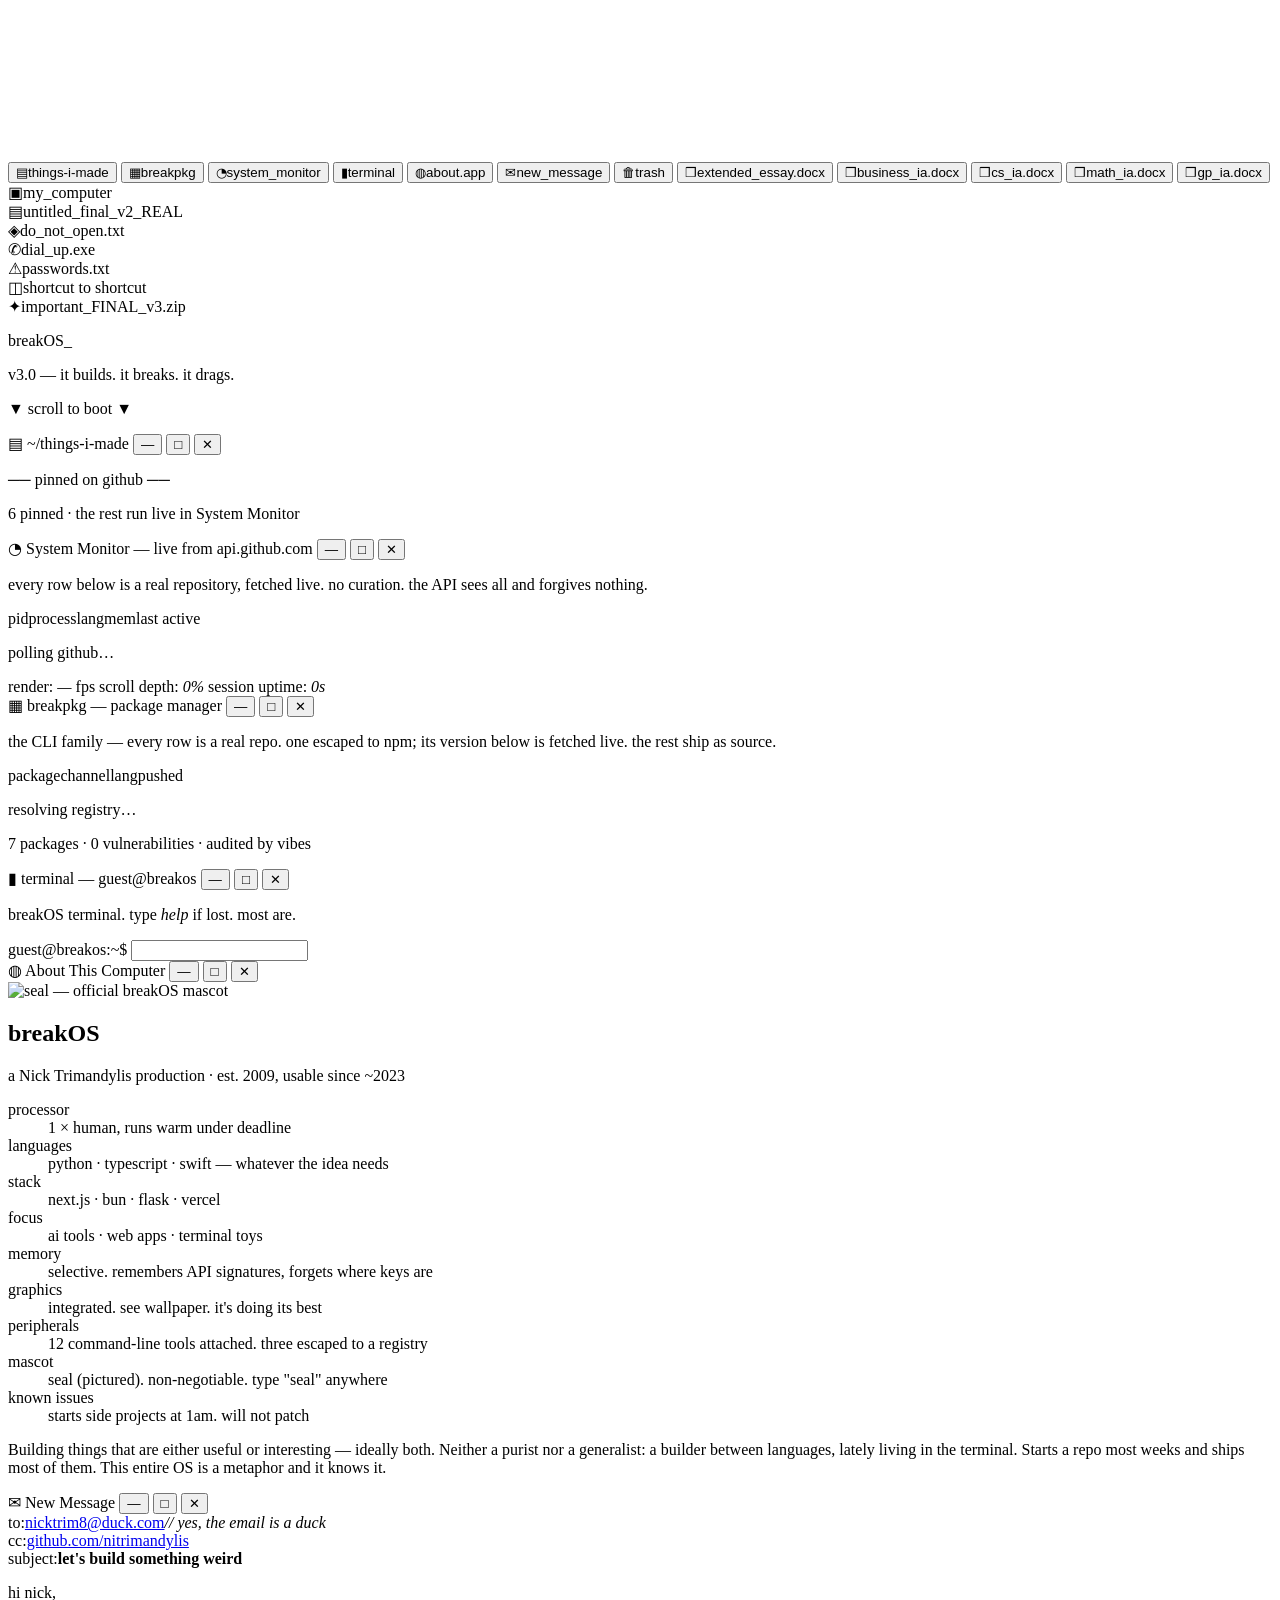
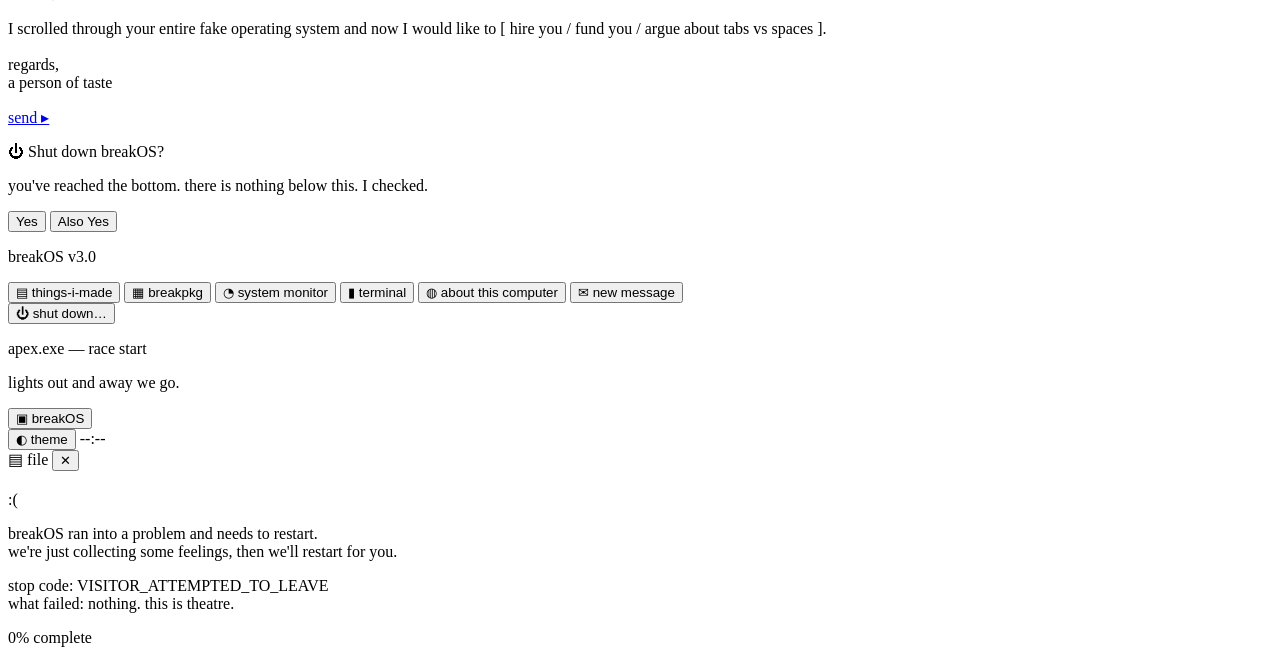
==== index.html @ cc00a44d "move to os.nicktrim.com" ====
<!doctype html>
<html lang="en">
  <head>
    <meta charset="UTF-8" />
    <meta name="viewport" content="width=device-width, initial-scale=1.0" />
    <title>breakOS — Nick Trimandylis</title>
    <meta name="description" content="breakOS: the operating system that is also a person. Portfolio of Nick Trimandylis." />
    <meta property="og:title" content="breakOS — Nick Trimandylis" />
    <meta property="og:description" content="breakOS: the operating system that is also a person. Portfolio of Nick Trimandylis." />
    <meta property="og:type" content="website" />
    <meta property="og:url" content="https://os.nicktrim.com/" />
    <meta name="twitter:card" content="summary" />
    <meta name="twitter:title" content="breakOS — Nick Trimandylis" />
    <meta name="twitter:description" content="breakOS: the operating system that is also a person." />
    <link rel="icon" href="data:image/svg+xml,<svg xmlns=%22http://www.w3.org/2000/svg%22 viewBox=%220 0 100 100%22><text y=%22.9em%22 font-size=%2290%22>💻</text></svg>" />
    <link rel="preconnect" href="https://fonts.googleapis.com" />
    <link rel="preconnect" href="https://fonts.gstatic.com" crossorigin />
    <link
      href="https://fonts.googleapis.com/css2?family=VT323&family=Atkinson+Hyperlegible:ital,wght@0,400;0,700;1,400&family=IBM+Plex+Mono:wght@400;500&family=Outfit:wght@600;800&family=JetBrains+Mono:wght@400;700&family=Space+Grotesk:wght@700&display=swap"
      rel="stylesheet"
    />
    <link rel="stylesheet" href="css/breakos.css" />
    <script>
      // apply saved appearance before first paint — no flash of the wrong
      // theme. swatchbook themes restore from their cached variable snapshot.
      try {
        var th = localStorage.getItem("breakos-theme");
        if (th === "batman")
          document.documentElement.setAttribute("data-theme", "batman");
        else if (th && th !== "default") {
          var saved = JSON.parse(
            localStorage.getItem("breakos-theme-vars") || "null",
          );
          if (saved) {
            document.documentElement.setAttribute("data-theme", "swatch");
            document.documentElement.setAttribute(
              "data-variant",
              saved.variant,
            );
            for (var k in saved.vars)
              document.documentElement.style.setProperty(k, saved.vars[k]);
          }
        }
      } catch (e) {}
    </script>
  </head>
  <body>
    <!-- live wallpaper -->
    <canvas id="wallpaper" aria-hidden="true"></canvas>
    <div class="crt" aria-hidden="true"></div>

    <!-- desktop icons: app launchers (left column, still) + decor (parallax) -->
    <div class="icons" aria-hidden="true">
      <!-- real app icons — wired by os.js in desktop mode, hidden until boot -->
      <button class="icon app-icon" data-open="things-i-made" style="top: 10%; left: 3%">
        <div class="icon-float"><span class="icon-glyph">▤</span><span class="icon-label">things-i-made</span></div>
      </button>
      <button class="icon app-icon" data-open="breakpkg" style="top: 22%; left: 3%">
        <div class="icon-float"><span class="icon-glyph">▦</span><span class="icon-label">breakpkg</span></div>
      </button>
      <button class="icon app-icon" data-open="system-monitor" style="top: 34%; left: 3%">
        <div class="icon-float"><span class="icon-glyph">◔</span><span class="icon-label">system_monitor</span></div>
      </button>
      <button class="icon app-icon" data-open="terminal" style="top: 46%; left: 3%">
        <div class="icon-float"><span class="icon-glyph">▮</span><span class="icon-label">terminal</span></div>
      </button>
      <button class="icon app-icon" data-open="about" style="top: 58%; left: 3%">
        <div class="icon-float"><span class="icon-glyph">◍</span><span class="icon-label">about.app</span></div>
      </button>
      <button class="icon app-icon" data-open="new-message" style="top: 70%; left: 3%">
        <div class="icon-float"><span class="icon-glyph">✉</span><span class="icon-label">new_message</span></div>
      </button>
      <!-- functional trash — drop a project file in, see what happens -->
      <button class="icon app-icon" id="icon-trash" style="top: 38%; right: 5%">
        <div class="icon-float"><span class="icon-glyph">🗑</span><span class="icon-label" id="trash-label">trash</span></div>
      </button>
      <!-- coursework: real documents, described on double-click, never downloadable -->
      <button class="icon doc" data-doc="ee" style="top: 12%; right: 34%">
        <div class="icon-float"><span class="icon-glyph">❒</span><span class="icon-label">extended_essay.docx</span></div>
      </button>
      <button class="icon doc" data-doc="business_ia" style="top: 27%; right: 30%">
        <div class="icon-float"><span class="icon-glyph">❒</span><span class="icon-label">business_ia.docx</span></div>
      </button>
      <button class="icon doc" data-doc="cs_ia" style="top: 44%; right: 26%">
        <div class="icon-float"><span class="icon-glyph">❒</span><span class="icon-label">cs_ia.docx</span></div>
      </button>
      <button class="icon doc" data-doc="math_ia" style="top: 61%; right: 31%">
        <div class="icon-float"><span class="icon-glyph">❒</span><span class="icon-label">math_ia.docx</span></div>
      </button>
      <button class="icon doc" data-doc="gp_ia" style="top: 77%; right: 26%">
        <div class="icon-float"><span class="icon-glyph">❒</span><span class="icon-label">gp_ia.docx</span></div>
      </button>
      <!-- decor: double-clickable jokes, not apps -->
      <div class="icon decor" data-depth="0.04" data-tilt="1.2" style="top: 14%; left: 14%">
        <div class="icon-float"><span class="icon-glyph">▣</span><span class="icon-label">my_computer</span></div>
      </div>
      <div class="icon decor" data-depth="0.06" data-tilt="2.5" style="top: 64%; left: 12%">
        <div class="icon-float"><span class="icon-glyph">▤</span><span class="icon-label">untitled_final_v2_REAL</span></div>
      </div>
      <div class="icon decor" data-depth="0.12" data-tilt="-3" style="top: 80%; right: 9%">
        <div class="icon-float"><span class="icon-glyph">◈</span><span class="icon-label">do_not_open.txt</span></div>
      </div>
      <div class="icon decor" data-depth="0.07" data-tilt="1.5" style="top: 8%; right: 22%">
        <div class="icon-float"><span class="icon-glyph">✆</span><span class="icon-label">dial_up.exe</span></div>
      </div>
      <div class="icon decor" data-depth="0.05" data-tilt="-1" style="top: 52%; left: 16%">
        <div class="icon-float"><span class="icon-glyph">⚠</span><span class="icon-label">passwords.txt</span></div>
      </div>
      <div class="icon decor" data-depth="0.10" data-tilt="2" style="top: 22%; right: 7%">
        <div class="icon-float"><span class="icon-glyph">◫</span><span class="icon-label">shortcut to shortcut</span></div>
      </div>
      <div class="icon decor" data-depth="0.08" data-tilt="-2.2" style="top: 70%; right: 14%">
        <div class="icon-float"><span class="icon-glyph">✦</span><span class="icon-label">important_FINAL_v3.zip</span></div>
      </div>
    </div>

    <!-- OS notification (speed judge etc.) -->
    <div class="os-toast" id="os-toast" role="status"></div>

    <main id="desktop">
      <!-- ══ BOOT — scroll-driven ══ -->
      <section id="boot">
        <div class="boot-pin">
          <div class="boot-screen">
            <p class="boot-brand">breakOS<span class="blink">_</span></p>
            <p class="boot-ver">v3.0 — it builds. it breaks. it drags.</p>
            <div class="boot-log" id="boot-log"></div>
            <p class="boot-hint" id="boot-hint">▼ scroll to boot ▼</p>
          </div>
        </div>
      </section>

      <!-- ══ DESKTOP SESSION ══ -->
      <section class="ws" id="ws-files">
        <div
          class="window"
          id="win-files"
          data-app="things-i-made"
          data-drift="left"
        >
          <div class="titlebar">
            <span class="tb-title">▤ ~/things-i-made</span>
            <span class="tb-btns">
              <button class="tb-btn" data-act="min" aria-label="minimize">
                —
              </button>
              <button class="tb-btn" data-act="max" aria-label="maximize">
                □
              </button>
              <button class="tb-btn" data-act="close" aria-label="close">
                ✕
              </button>
            </span>
          </div>
          <div class="win-body">
            <p class="section-label">── pinned on github ──</p>
            <div class="poster-grid" id="poster-grid"></div>
            <p class="win-status" id="files-status">
              6 pinned · the rest run live in System Monitor
            </p>
          </div>
        </div>
      </section>

      <section class="ws" id="ws-monitor">
        <div
          class="window"
          id="win-monitor"
          data-app="system-monitor"
          data-drift="right"
        >
          <div class="titlebar">
            <span class="tb-title"
              >◔ System Monitor — live from api.github.com</span
            >
            <span class="tb-btns">
              <button class="tb-btn" data-act="min" aria-label="minimize">
                —
              </button>
              <button class="tb-btn" data-act="max" aria-label="maximize">
                □
              </button>
              <button class="tb-btn" data-act="close" aria-label="close">
                ✕
              </button>
            </span>
          </div>
          <div class="win-body">
            <p class="mon-note">
              every row below is a real repository, fetched live. no curation.
              the API sees all and forgives nothing.
            </p>
            <div class="mon-table" id="mon-table">
              <div class="monrow monhead">
                <span>pid</span><span>process</span><span>lang</span
                ><span>mem</span><span>last active</span>
              </div>
              <p class="mon-loading" id="mon-loading">
                polling github<span class="blink">…</span>
              </p>
            </div>
            <div class="mon-load" id="mon-load">
              <span>render: <em id="stat-fps">—</em> fps</span>
              <span>scroll depth: <em id="stat-depth">0%</em></span>
              <span>session uptime: <em id="stat-uptime">0s</em></span>
            </div>
          </div>
        </div>
      </section>

      <section class="ws" id="ws-pkg">
        <div class="window" id="win-pkg" data-app="breakpkg" data-drift="left">
          <div class="titlebar">
            <span class="tb-title">▦ breakpkg — package manager</span>
            <span class="tb-btns">
              <button class="tb-btn" data-act="min" aria-label="minimize">
                —
              </button>
              <button class="tb-btn" data-act="max" aria-label="maximize">
                □
              </button>
              <button class="tb-btn" data-act="close" aria-label="close">
                ✕
              </button>
            </span>
          </div>
          <div class="win-body">
            <p class="mon-note">
              the CLI family — every row is a real repo. one escaped to npm;
              its version below is fetched live. the rest ship as source.
            </p>
            <div class="pkg-table" id="pkg-table">
              <div class="pkgrow pkghead">
                <span>package</span><span>channel</span><span>lang</span
                ><span>pushed</span>
              </div>
              <p class="mon-loading" id="pkg-loading">
                resolving registry<span class="blink">…</span>
              </p>
            </div>
            <p class="win-status" id="pkg-status">
              7 packages · 0 vulnerabilities · audited by vibes
            </p>
          </div>
        </div>
      </section>

      <section class="ws" id="ws-terminal">
        <div
          class="window"
          id="win-terminal"
          data-app="terminal"
          data-drift="left"
        >
          <div class="titlebar">
            <span class="tb-title">▮ terminal — guest@breakos</span>
            <span class="tb-btns">
              <button class="tb-btn" data-act="min" aria-label="minimize">
                —
              </button>
              <button class="tb-btn" data-act="max" aria-label="maximize">
                □
              </button>
              <button class="tb-btn" data-act="close" aria-label="close">
                ✕
              </button>
            </span>
          </div>
          <div class="win-body term-body" id="term-body">
            <div id="term-out">
              <p>breakOS terminal. type <em>help</em> if lost. most are.</p>
            </div>
            <div class="term-line">
              <span class="term-prompt">guest@breakos:~$</span>
              <input
                id="term-input"
                type="text"
                autocomplete="off"
                spellcheck="false"
                aria-label="terminal input"
              />
            </div>
          </div>
        </div>
      </section>

      <section class="ws" id="ws-about">
        <div class="window" id="win-about" data-app="about" data-drift="right">
          <div class="titlebar">
            <span class="tb-title">◍ About This Computer</span>
            <span class="tb-btns">
              <button class="tb-btn" data-act="min" aria-label="minimize">
                —
              </button>
              <button class="tb-btn" data-act="max" aria-label="maximize">
                □
              </button>
              <button class="tb-btn" data-act="close" aria-label="close">
                ✕
              </button>
            </span>
          </div>
          <div class="win-body about-body">
            <img
              src="assets/seal.png"
              alt="seal — official breakOS mascot"
              class="about-seal"
              id="about-seal"
            />
            <div class="about-meta">
              <h1 class="about-name">breakOS</h1>
              <p class="about-sub">
                a Nick Trimandylis production · est. 2009, usable since ~2023
              </p>
              <dl class="spec-table">
                <dt>processor</dt>
                <dd>1 × human, runs warm under deadline</dd>
                <dt>languages</dt>
                <dd>python · typescript · swift — whatever the idea needs</dd>
                <dt>stack</dt>
                <dd>next.js · bun · flask · vercel</dd>
                <dt>focus</dt>
                <dd>ai tools · web apps · terminal toys</dd>
                <dt>memory</dt>
                <dd>
                  selective. remembers API signatures, forgets where keys are
                </dd>
                <dt>graphics</dt>
                <dd>integrated. see wallpaper. it's doing its best</dd>
                <dt>peripherals</dt>
                <dd>12 command-line tools attached. three escaped to a registry</dd>
                <dt>mascot</dt>
                <dd>seal (pictured). non-negotiable. type "seal" anywhere</dd>
                <dt>known issues</dt>
                <dd>starts side projects at 1am. will not patch</dd>
              </dl>
              <p class="about-copy">
                Building things that are either useful or interesting — ideally
                both. Neither a purist nor a generalist: a builder between
                languages, lately living in the terminal. Starts a repo most
                weeks and ships most of them. This entire OS is a metaphor and
                it knows it.
              </p>
            </div>
          </div>
        </div>
      </section>

      <section class="ws" id="ws-mail">
        <div
          class="window"
          id="win-mail"
          data-app="new-message"
          data-drift="left"
        >
          <div class="titlebar">
            <span class="tb-title">✉ New Message</span>
            <span class="tb-btns">
              <button class="tb-btn" data-act="min" aria-label="minimize">
                —
              </button>
              <button class="tb-btn" data-act="max" aria-label="maximize">
                □
              </button>
              <button class="tb-btn" data-act="close" aria-label="close">
                ✕
              </button>
            </span>
          </div>
          <div class="win-body mail-body">
            <div class="mail-field">
              <span>to:</span
              ><a href="mailto:nicktrim8@duck.com">nicktrim8@duck.com</a
              ><em class="mail-note">// yes, the email is a duck</em>
            </div>
            <div class="mail-field">
              <span>cc:</span
              ><a
                href="https://github.com/nitrimandylis"
                target="_blank"
                rel="noopener"
                >github.com/nitrimandylis</a
              >
            </div>
            <div class="mail-field">
              <span>subject:</span><b>let's build something weird</b>
            </div>
            <p class="mail-draft">
              hi nick,<br /><br />
              I scrolled through your entire fake operating system and now I
              would like to [ hire you / fund you / argue about tabs vs spaces
              ].<br /><br />
              regards,<br />
              a person of taste
            </p>
            <a
              class="mail-send"
              href="mailto:nicktrim8@duck.com?subject=let's build something weird"
              >send ▸</a
            >
          </div>
        </div>
      </section>

      <!-- ══ SHUTDOWN ══ -->
      <section class="ws" id="ws-shutdown">
        <div class="shutdown-dialog" id="shutdown-dialog">
          <p class="sd-title">⏻ Shut down breakOS?</p>
          <p class="sd-body">
            you've reached the bottom. there is nothing below this. I checked.
          </p>
          <div class="sd-btns">
            <button class="sd-btn" id="sd-yes">Yes</button>
            <button class="sd-btn" id="sd-alsoyes">Also Yes</button>
          </div>
          <p class="sd-fine" id="sd-uptime"></p>
        </div>
      </section>
    </main>

    <!-- shutdown modal shell (desktop mode moves the dialog in here) -->
    <div class="sd-modal" id="sd-modal" aria-hidden="true"></div>

    <!-- start menu (desktop mode) -->
    <nav class="start-menu" id="start-menu" aria-hidden="true">
      <p class="sm-head">breakOS v3.0</p>
      <button class="sm-item" data-open="things-i-made">▤ things-i-made</button>
      <button class="sm-item" data-open="breakpkg">▦ breakpkg</button>
      <button class="sm-item" data-open="system-monitor">◔ system monitor</button>
      <button class="sm-item" data-open="terminal">▮ terminal</button>
      <button class="sm-item" data-open="about">◍ about this computer</button>
      <button class="sm-item" data-open="new-message">✉ new message</button>
      <div class="sm-rule"></div>
      <button class="sm-item sm-danger" id="sm-shutdown">⏻ shut down…</button>
    </nav>

    <!-- theme picker (taskbar ◐ theme) -->
    <nav class="theme-menu" id="theme-menu" aria-hidden="true"></nav>

    <!-- f1 start lights (type "f1") — styled after apex, the F1 dashboard -->
    <div class="f1-lights" id="f1-lights" aria-hidden="true">
      <div class="f1-panel">
        <p class="f1-label">apex.exe — race start</p>
        <div class="f1-row">
          <span></span><span></span><span></span><span></span><span></span>
        </div>
      </div>
      <p class="f1-headline"><span>lights out and away we go.</span></p>
    </div>

    <!-- taskbar -->
    <footer class="taskbar" id="taskbar">
      <button class="tb-start" id="tb-start">▣ breakOS</button>
      <div class="tb-progress">
        <div class="tb-progress-fill" id="tb-progress-fill"></div>
      </div>
      <div class="tb-tray" id="tb-tray"></div>
      <button
        class="tb-theme"
        id="tb-theme"
        aria-label="toggle appearance"
        title="appearance: cream / batman jazz"
      >
        ◐ theme
      </button>
      <span class="tb-clock" id="tb-clock">--:--</span>
    </footer>

    <!-- file detail overlay -->
    <div class="overlay" id="overlay" aria-hidden="true">
      <div class="window overlay-win">
        <div class="titlebar">
          <span class="tb-title" id="ov-title">▤ file</span>
          <span class="tb-btns">
            <button
              class="tb-btn"
              id="ov-close"
              data-act="close"
              aria-label="close"
            >
              ✕
            </button>
          </span>
        </div>
        <div class="win-body">
          <h2 class="ov-name" id="ov-name"></h2>
          <p class="ov-voice" id="ov-voice"></p>
          <p class="ov-body" id="ov-body"></p>
          <p class="ov-meta" id="ov-meta"></p>
        </div>
      </div>
    </div>

    <!-- BSOD -->
    <div class="bsod" id="bsod" aria-hidden="true">
      <div class="bsod-inner">
        <p class="bsod-face">:(</p>
        <p>
          breakOS ran into a problem and needs to restart.<br />
          we're just collecting some feelings, then we'll restart for you.
        </p>
        <p class="bsod-code">
          stop code: VISITOR_ATTEMPTED_TO_LEAVE<br />
          what failed: nothing. this is theatre.
        </p>
        <p class="bsod-pct" id="bsod-pct">0% complete</p>
      </div>
    </div>

    <script src="https://unpkg.com/@studio-freight/lenis@1.0.42/dist/lenis.min.js"></script>
    <script src="https://unpkg.com/gsap@3.12.5/dist/gsap.min.js"></script>
    <script src="https://unpkg.com/gsap@3.12.5/dist/ScrollTrigger.min.js"></script>
    <script src="js/wallpaper.js"></script>
    <script src="js/swatchbook.js"></script>
    <script src="js/os.js"></script>
    <script src="js/boot.js"></script>
    <script src="js/monitor.js"></script>
    <script src="js/breakpkg.js"></script>
    <script src="js/terminal.js"></script>
  </body>
</html>
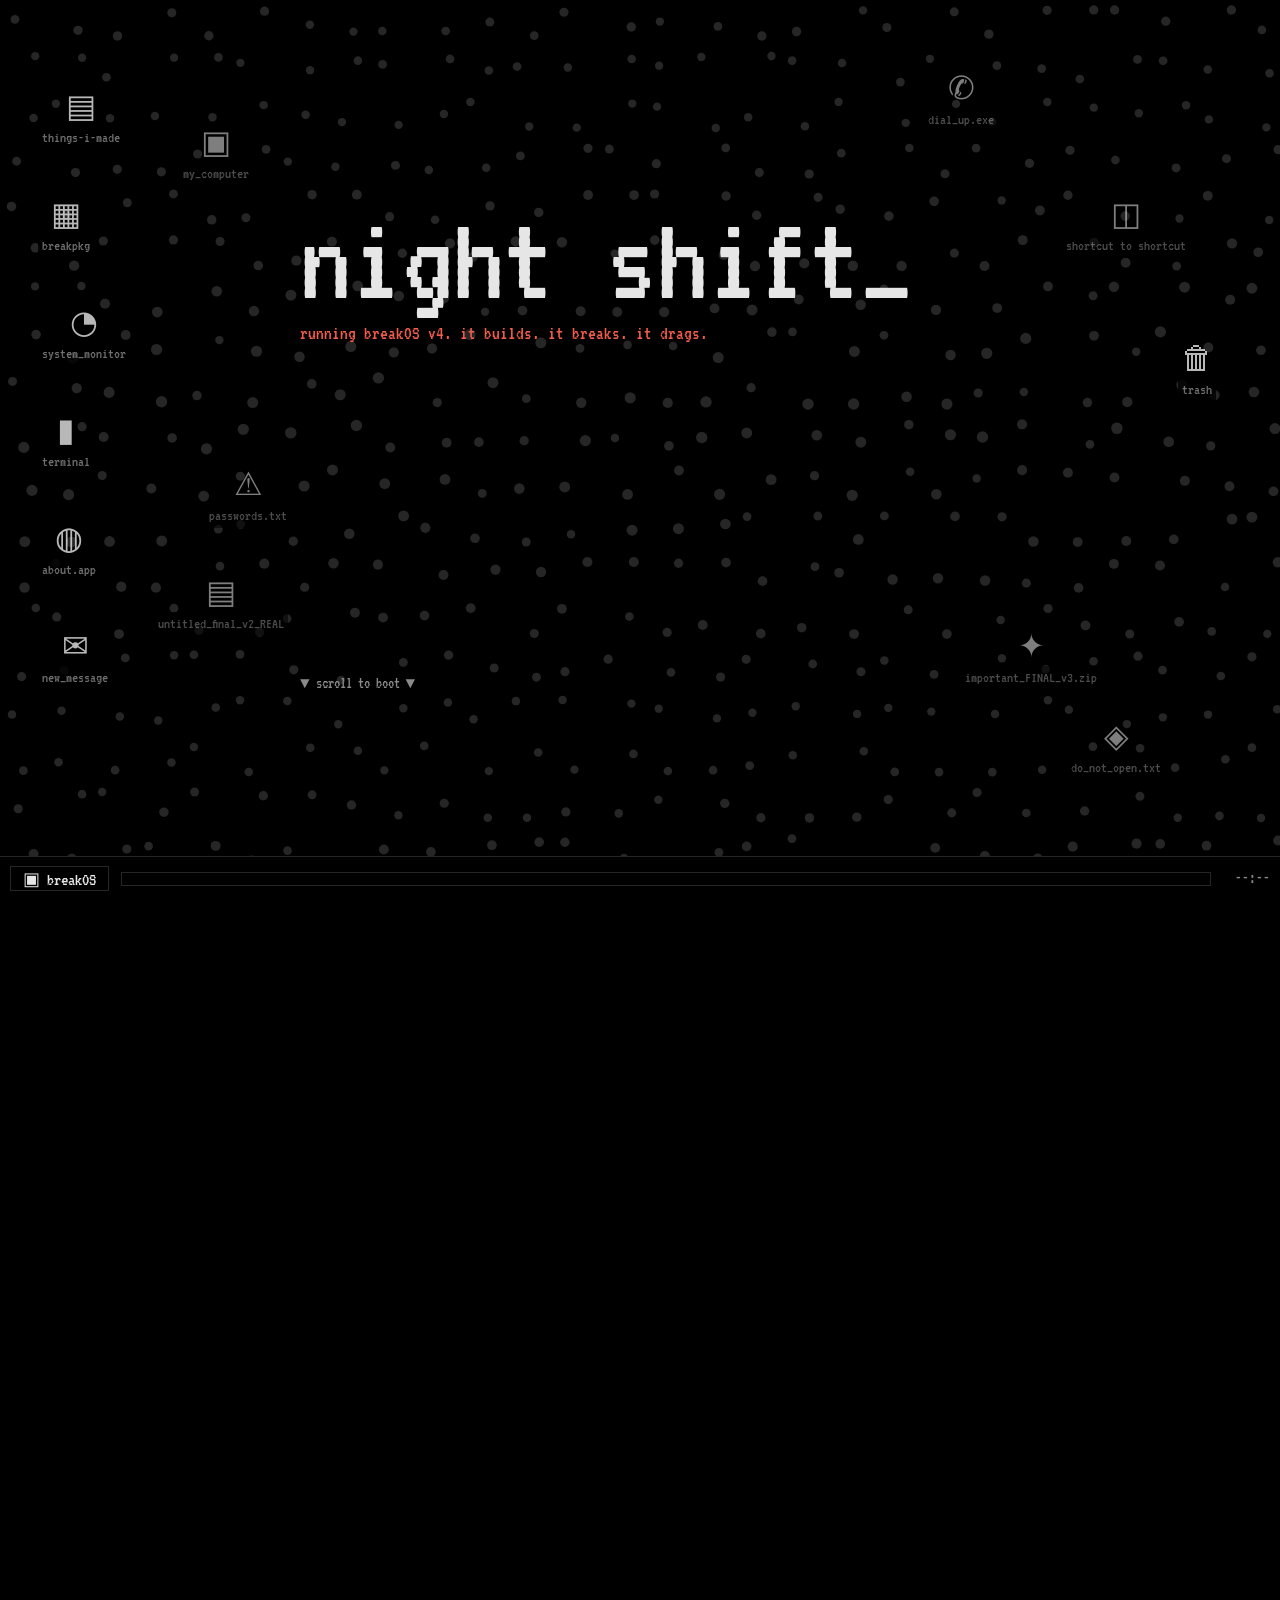
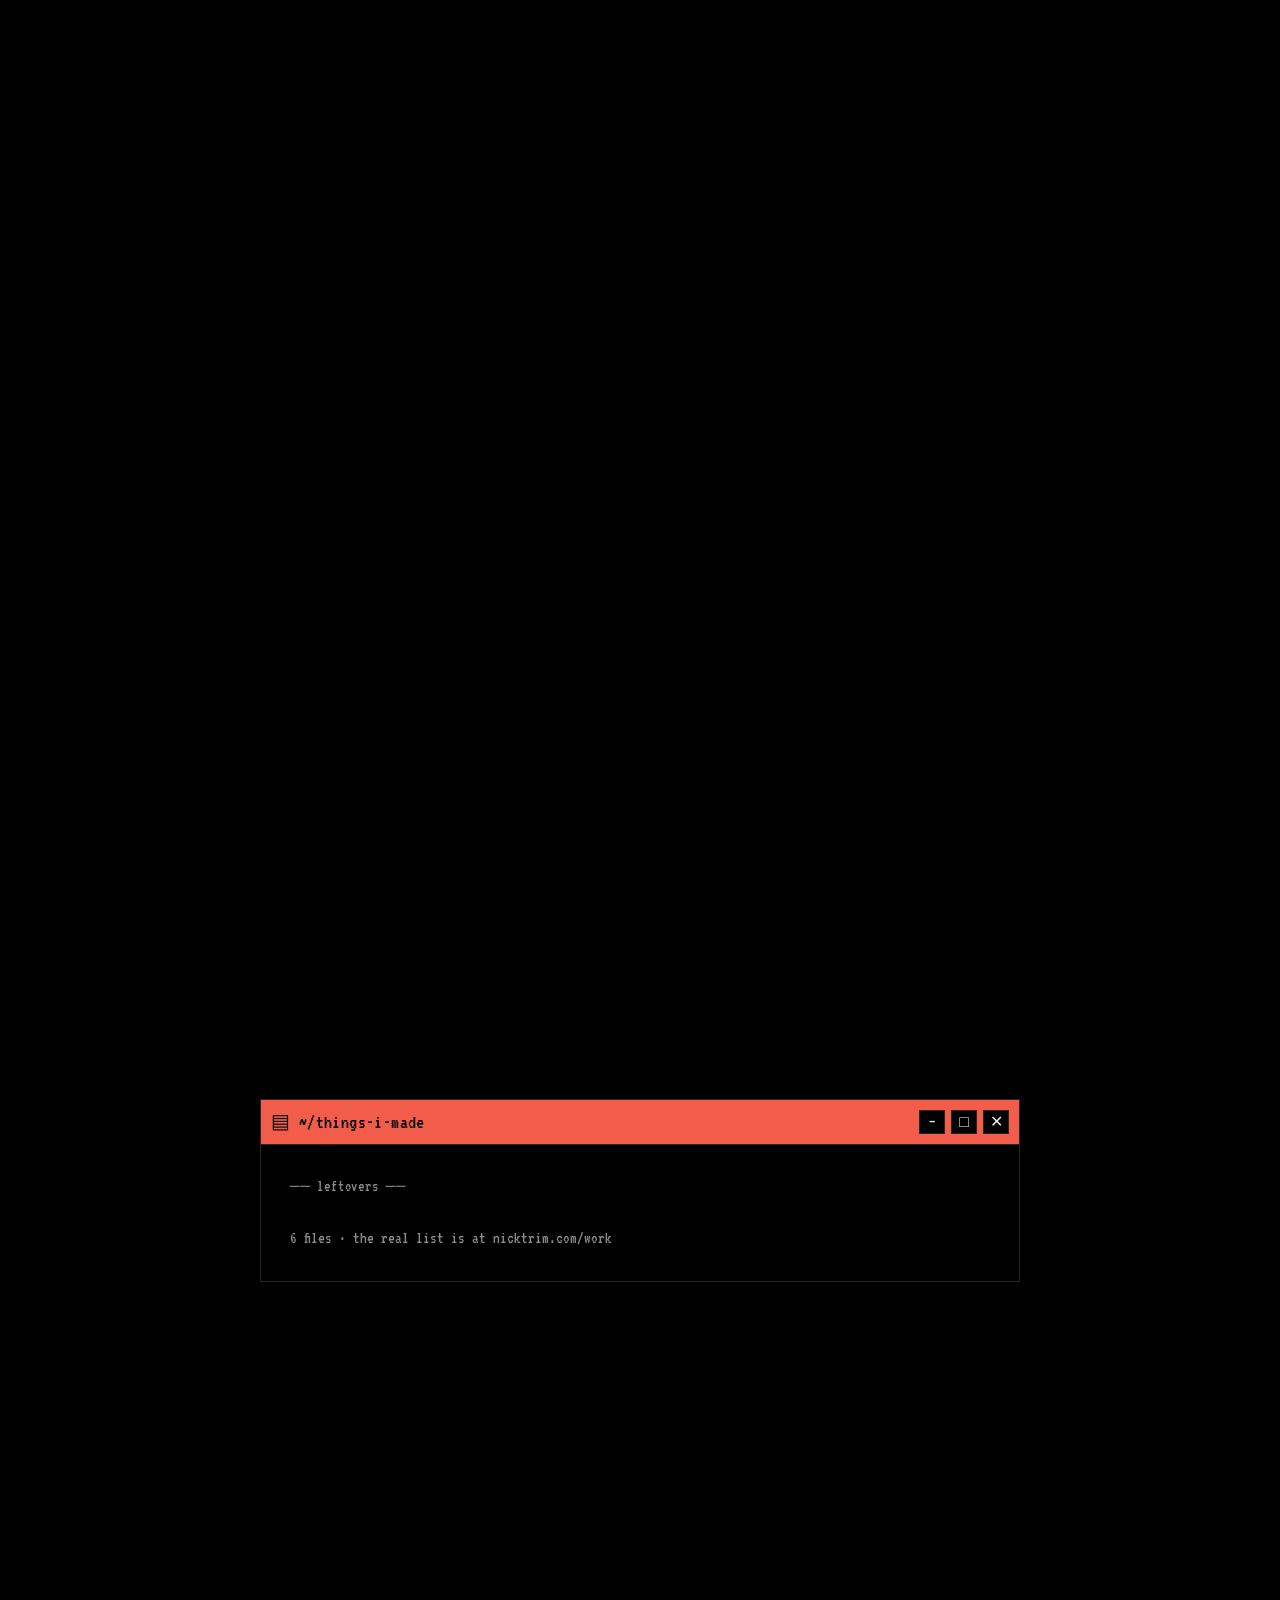
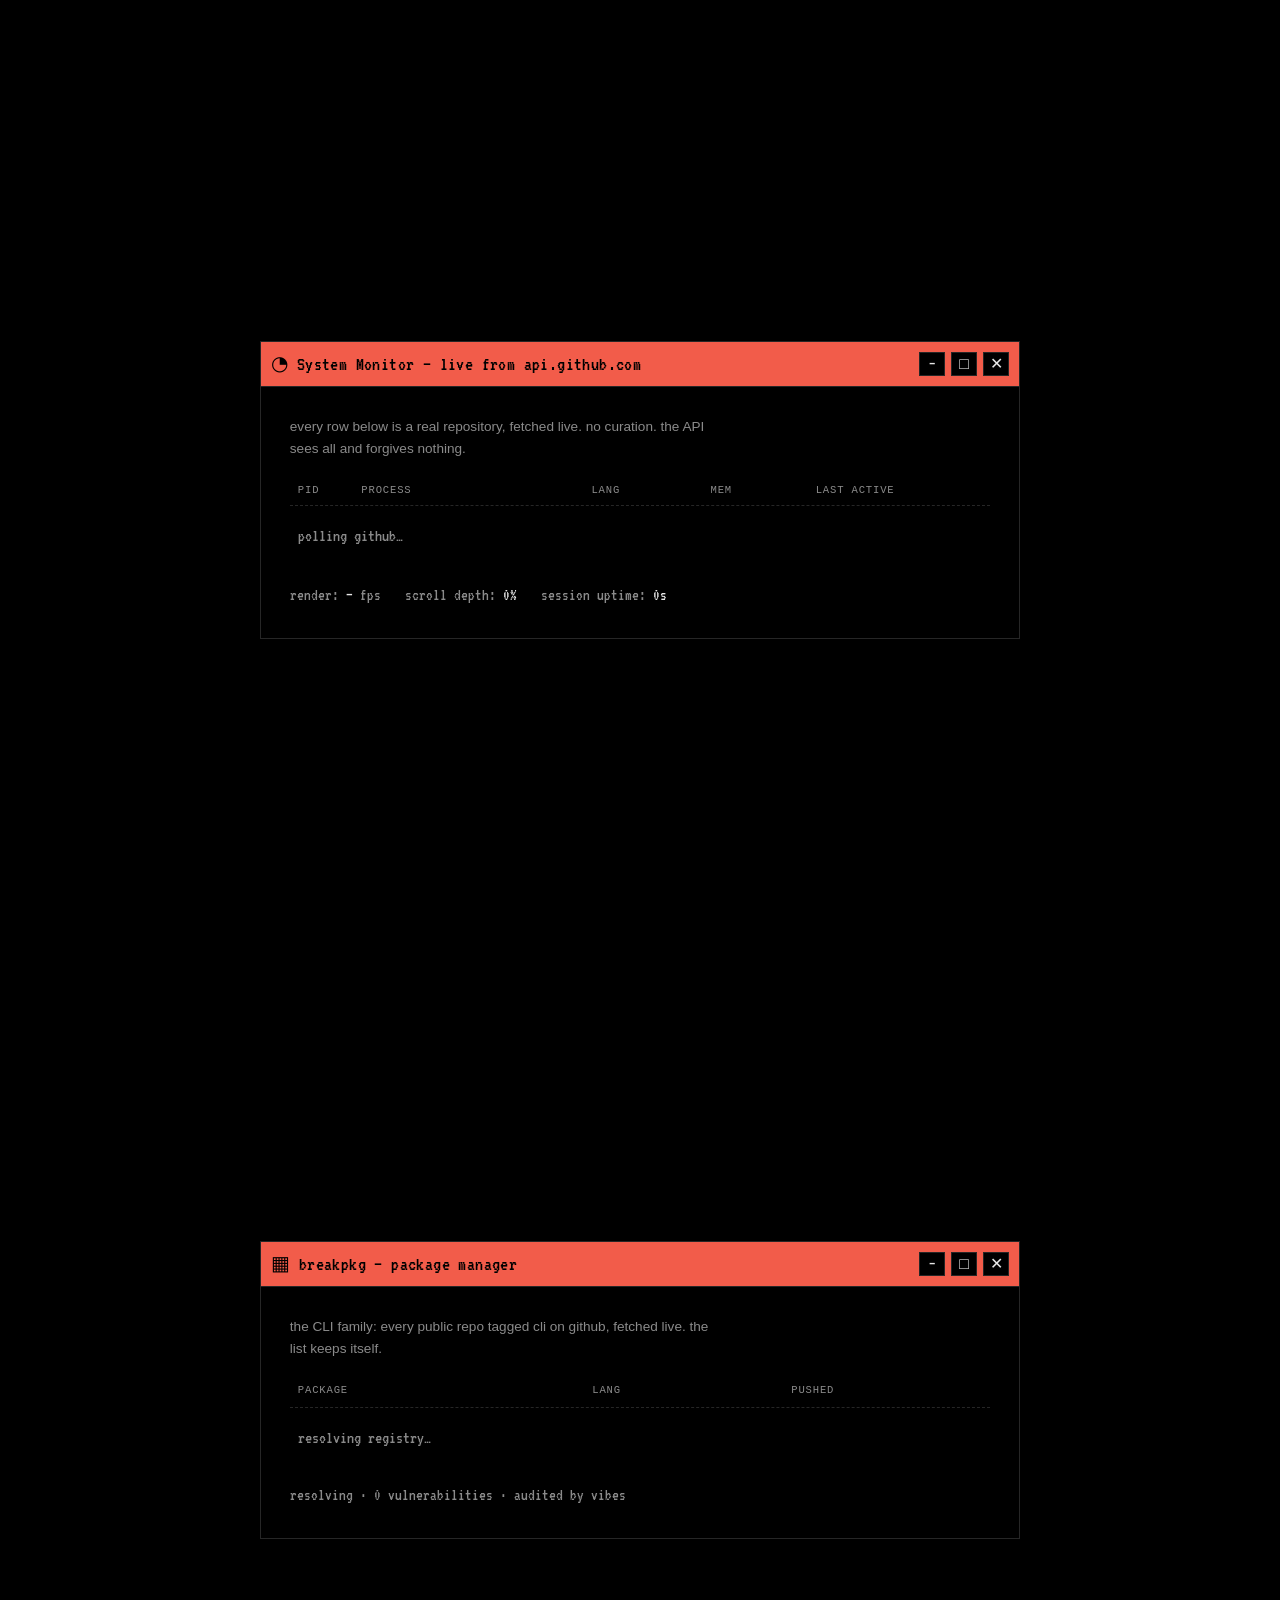
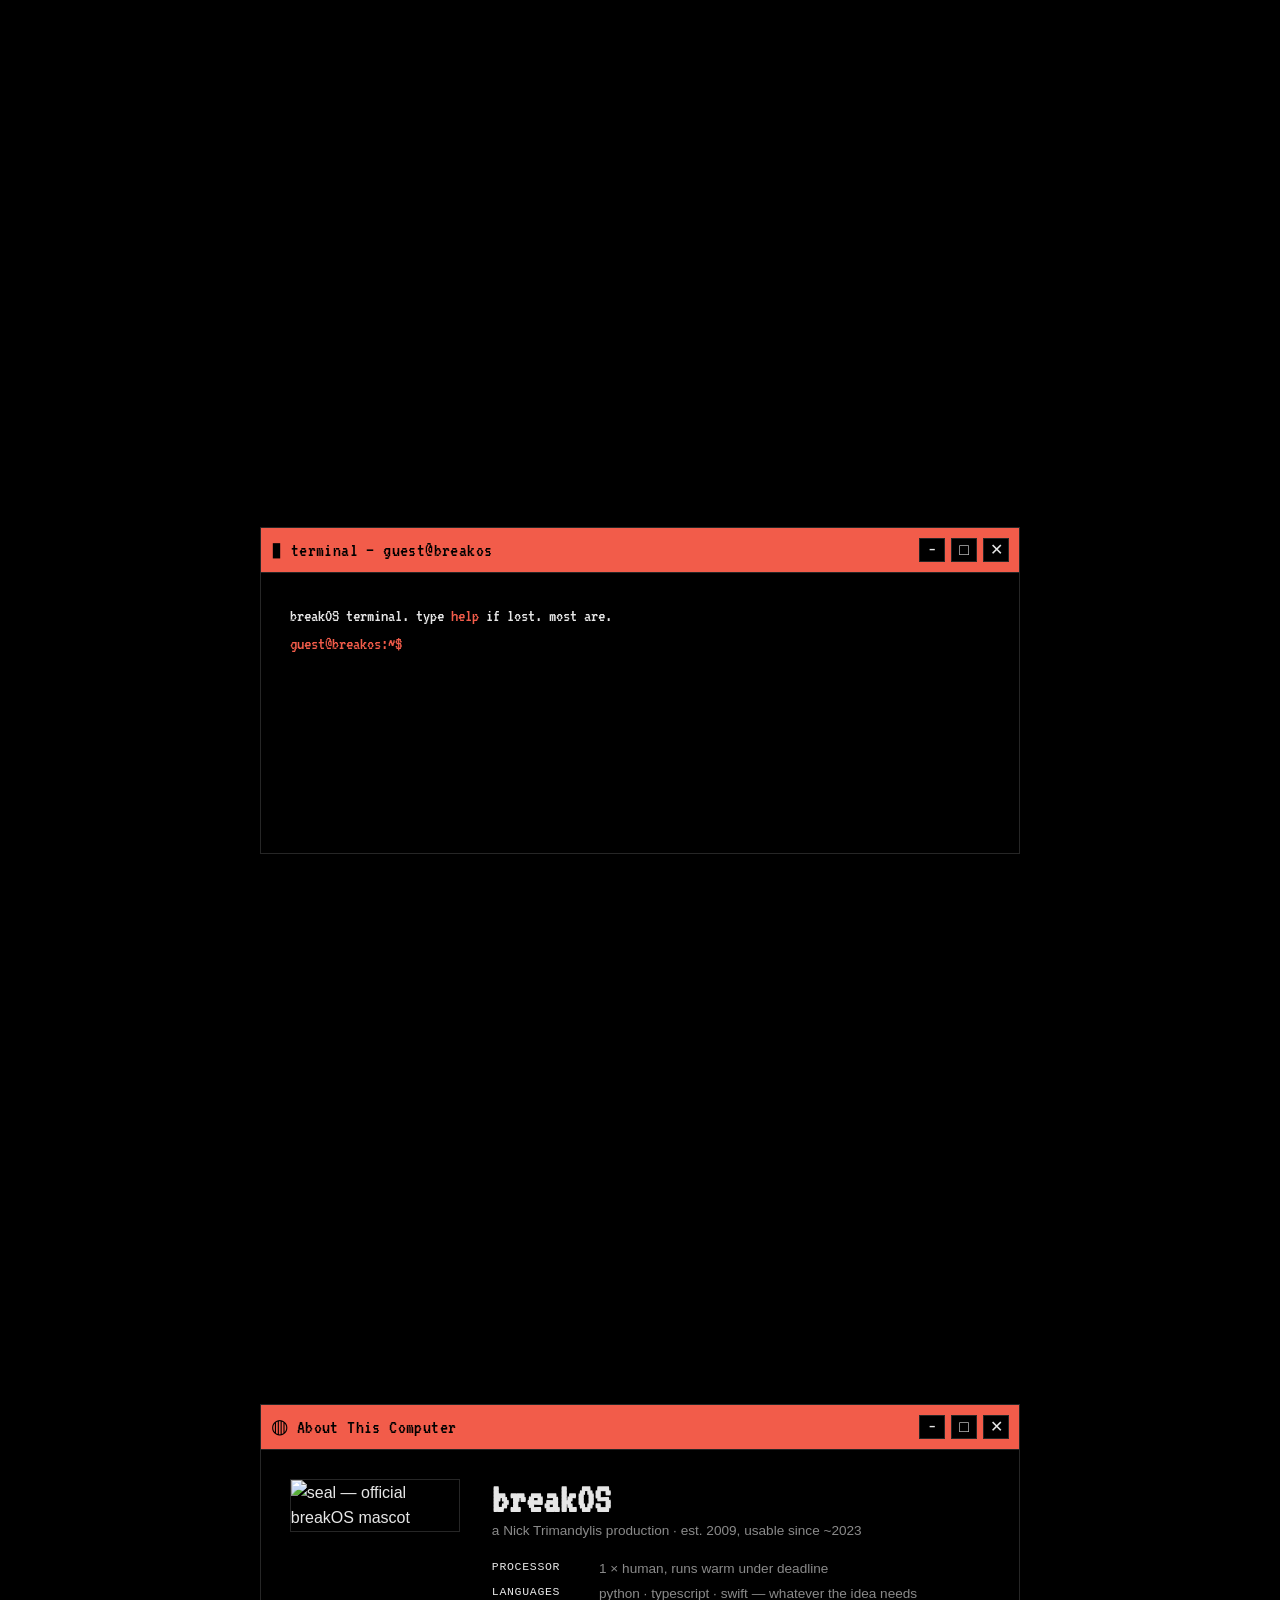
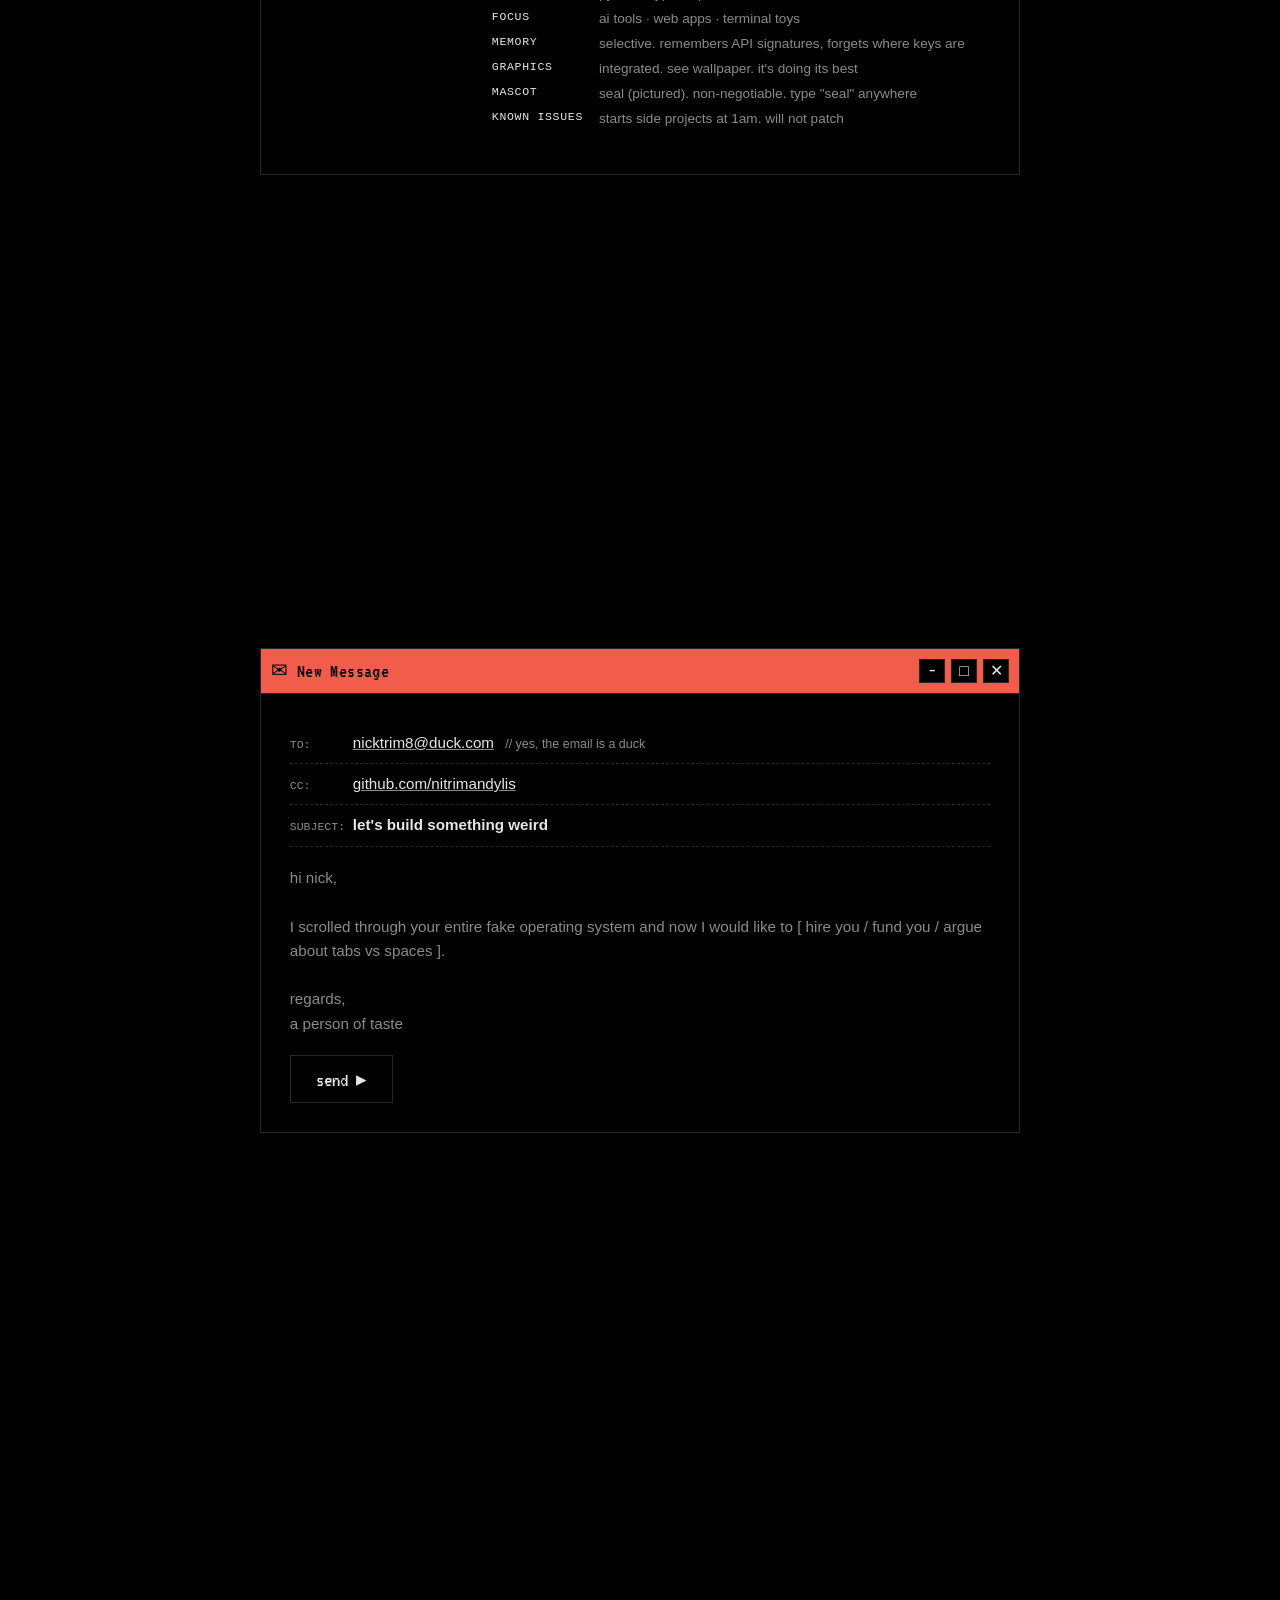
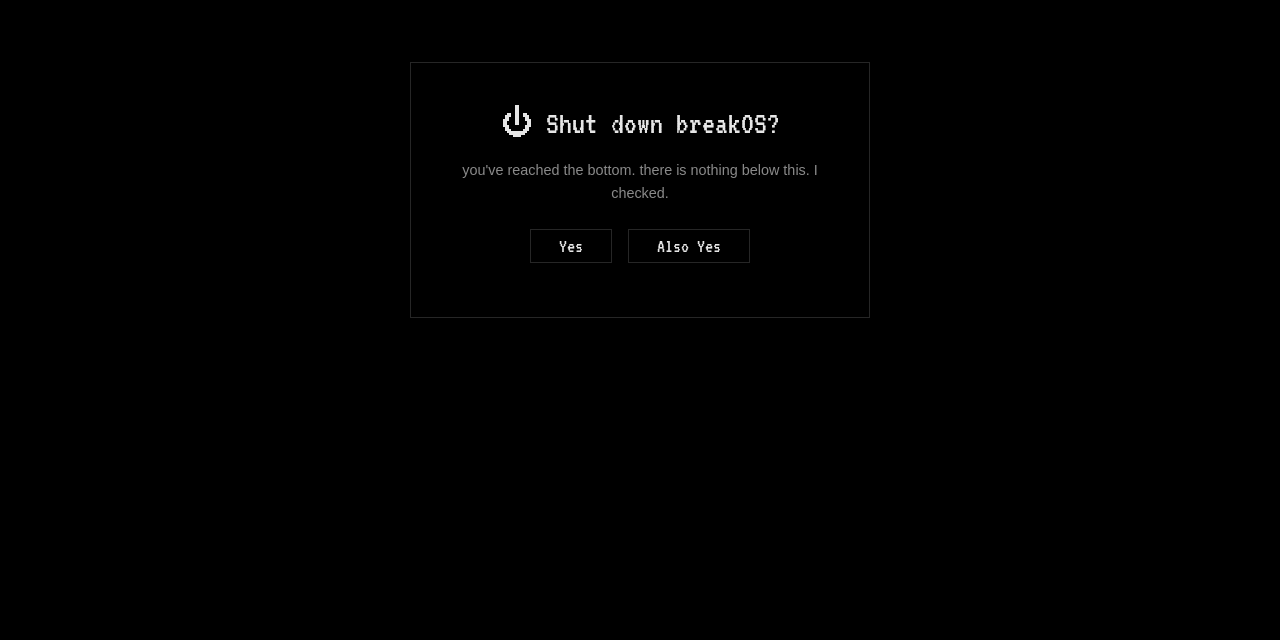
==== commit f1cdfb3d: "breakOS v4: night shift boot, man(1) palette with coral accent, breakpkg from cli topic, joke files," ====
--- a/index.html
+++ b/index.html
@@ -3,15 +3,15 @@
   <head>
     <meta charset="UTF-8" />
     <meta name="viewport" content="width=device-width, initial-scale=1.0" />
-    <title>breakOS — Nick Trimandylis</title>
-    <meta name="description" content="breakOS: the operating system that is also a person. Portfolio of Nick Trimandylis." />
-    <meta property="og:title" content="breakOS — Nick Trimandylis" />
-    <meta property="og:description" content="breakOS: the operating system that is also a person. Portfolio of Nick Trimandylis." />
+    <title>night shift, nick trimandylis</title>
+    <meta name="description" content="the old site, disguised as an operating system." />
+    <meta property="og:title" content="night shift, nick trimandylis" />
+    <meta property="og:description" content="the old site, disguised as an operating system." />
     <meta property="og:type" content="website" />
     <meta property="og:url" content="https://os.nicktrim.com/" />
     <meta name="twitter:card" content="summary" />
-    <meta name="twitter:title" content="breakOS — Nick Trimandylis" />
-    <meta name="twitter:description" content="breakOS: the operating system that is also a person." />
+    <meta name="twitter:title" content="night shift, nick trimandylis" />
+    <meta name="twitter:description" content="the old site, disguised as an operating system." />
     <link rel="icon" href="data:image/svg+xml,<svg xmlns=%22http://www.w3.org/2000/svg%22 viewBox=%220 0 100 100%22><text y=%22.9em%22 font-size=%2290%22>💻</text></svg>" />
     <link rel="preconnect" href="https://fonts.googleapis.com" />
     <link rel="preconnect" href="https://fonts.gstatic.com" crossorigin />
@@ -20,34 +20,10 @@
       rel="stylesheet"
     />
     <link rel="stylesheet" href="css/breakos.css" />
-    <script>
-      // apply saved appearance before first paint — no flash of the wrong
-      // theme. swatchbook themes restore from their cached variable snapshot.
-      try {
-        var th = localStorage.getItem("breakos-theme");
-        if (th === "batman")
-          document.documentElement.setAttribute("data-theme", "batman");
-        else if (th && th !== "default") {
-          var saved = JSON.parse(
-            localStorage.getItem("breakos-theme-vars") || "null",
-          );
-          if (saved) {
-            document.documentElement.setAttribute("data-theme", "swatch");
-            document.documentElement.setAttribute(
-              "data-variant",
-              saved.variant,
-            );
-            for (var k in saved.vars)
-              document.documentElement.style.setProperty(k, saved.vars[k]);
-          }
-        }
-      } catch (e) {}
-    </script>
   </head>
   <body>
     <!-- live wallpaper -->
     <canvas id="wallpaper" aria-hidden="true"></canvas>
-    <div class="crt" aria-hidden="true"></div>
 
     <!-- desktop icons: app launchers (left column, still) + decor (parallax) -->
     <div class="icons" aria-hidden="true">
@@ -74,22 +50,6 @@
       <button class="icon app-icon" id="icon-trash" style="top: 38%; right: 5%">
         <div class="icon-float"><span class="icon-glyph">🗑</span><span class="icon-label" id="trash-label">trash</span></div>
       </button>
-      <!-- coursework: real documents, described on double-click, never downloadable -->
-      <button class="icon doc" data-doc="ee" style="top: 12%; right: 34%">
-        <div class="icon-float"><span class="icon-glyph">❒</span><span class="icon-label">extended_essay.docx</span></div>
-      </button>
-      <button class="icon doc" data-doc="business_ia" style="top: 27%; right: 30%">
-        <div class="icon-float"><span class="icon-glyph">❒</span><span class="icon-label">business_ia.docx</span></div>
-      </button>
-      <button class="icon doc" data-doc="cs_ia" style="top: 44%; right: 26%">
-        <div class="icon-float"><span class="icon-glyph">❒</span><span class="icon-label">cs_ia.docx</span></div>
-      </button>
-      <button class="icon doc" data-doc="math_ia" style="top: 61%; right: 31%">
-        <div class="icon-float"><span class="icon-glyph">❒</span><span class="icon-label">math_ia.docx</span></div>
-      </button>
-      <button class="icon doc" data-doc="gp_ia" style="top: 77%; right: 26%">
-        <div class="icon-float"><span class="icon-glyph">❒</span><span class="icon-label">gp_ia.docx</span></div>
-      </button>
       <!-- decor: double-clickable jokes, not apps -->
       <div class="icon decor" data-depth="0.04" data-tilt="1.2" style="top: 14%; left: 14%">
         <div class="icon-float"><span class="icon-glyph">▣</span><span class="icon-label">my_computer</span></div>
@@ -122,8 +82,8 @@
       <section id="boot">
         <div class="boot-pin">
           <div class="boot-screen">
-            <p class="boot-brand">breakOS<span class="blink">_</span></p>
-            <p class="boot-ver">v3.0 — it builds. it breaks. it drags.</p>
+            <p class="boot-brand">night shift<span class="blink">_</span></p>
+            <p class="boot-ver">running breakOS v4. it builds. it breaks. it drags.</p>
             <div class="boot-log" id="boot-log"></div>
             <p class="boot-hint" id="boot-hint">▼ scroll to boot ▼</p>
           </div>
@@ -153,10 +113,10 @@
             </span>
           </div>
           <div class="win-body">
-            <p class="section-label">── pinned on github ──</p>
+            <p class="section-label">── leftovers ──</p>
             <div class="poster-grid" id="poster-grid"></div>
             <p class="win-status" id="files-status">
-              6 pinned · the rest run live in System Monitor
+              6 files · the real list is at nicktrim.com/work
             </p>
           </div>
         </div>
@@ -226,20 +186,19 @@
           </div>
           <div class="win-body">
             <p class="mon-note">
-              the CLI family — every row is a real repo. one escaped to npm;
-              its version below is fetched live. the rest ship as source.
+              the CLI family: every public repo tagged cli on github, fetched
+              live. the list keeps itself.
             </p>
             <div class="pkg-table" id="pkg-table">
               <div class="pkgrow pkghead">
-                <span>package</span><span>channel</span><span>lang</span
-                ><span>pushed</span>
+                <span>package</span><span>lang</span><span>pushed</span>
               </div>
               <p class="mon-loading" id="pkg-loading">
                 resolving registry<span class="blink">…</span>
               </p>
             </div>
             <p class="win-status" id="pkg-status">
-              7 packages · 0 vulnerabilities · audited by vibes
+              resolving · 0 vulnerabilities · audited by vibes
             </p>
           </div>
         </div>
@@ -317,8 +276,6 @@
                 <dd>1 × human, runs warm under deadline</dd>
                 <dt>languages</dt>
                 <dd>python · typescript · swift — whatever the idea needs</dd>
-                <dt>stack</dt>
-                <dd>next.js · bun · flask · vercel</dd>
                 <dt>focus</dt>
                 <dd>ai tools · web apps · terminal toys</dd>
                 <dt>memory</dt>
@@ -327,20 +284,11 @@
                 </dd>
                 <dt>graphics</dt>
                 <dd>integrated. see wallpaper. it's doing its best</dd>
-                <dt>peripherals</dt>
-                <dd>12 command-line tools attached. three escaped to a registry</dd>
                 <dt>mascot</dt>
                 <dd>seal (pictured). non-negotiable. type "seal" anywhere</dd>
                 <dt>known issues</dt>
                 <dd>starts side projects at 1am. will not patch</dd>
               </dl>
-              <p class="about-copy">
-                Building things that are either useful or interesting — ideally
-                both. Neither a purist nor a generalist: a builder between
-                languages, lately living in the terminal. Starts a repo most
-                weeks and ships most of them. This entire OS is a metaphor and
-                it knows it.
-              </p>
             </div>
           </div>
         </div>
@@ -423,7 +371,7 @@
 
     <!-- start menu (desktop mode) -->
     <nav class="start-menu" id="start-menu" aria-hidden="true">
-      <p class="sm-head">breakOS v3.0</p>
+      <p class="sm-head">breakOS v4.0</p>
       <button class="sm-item" data-open="things-i-made">▤ things-i-made</button>
       <button class="sm-item" data-open="breakpkg">▦ breakpkg</button>
       <button class="sm-item" data-open="system-monitor">◔ system monitor</button>
@@ -431,11 +379,9 @@
       <button class="sm-item" data-open="about">◍ about this computer</button>
       <button class="sm-item" data-open="new-message">✉ new message</button>
       <div class="sm-rule"></div>
+      <a class="sm-item" href="https://nicktrim.com">↩ back to nicktrim.com</a>
       <button class="sm-item sm-danger" id="sm-shutdown">⏻ shut down…</button>
     </nav>
-
-    <!-- theme picker (taskbar ◐ theme) -->
-    <nav class="theme-menu" id="theme-menu" aria-hidden="true"></nav>
 
     <!-- f1 start lights (type "f1") — styled after apex, the F1 dashboard -->
     <div class="f1-lights" id="f1-lights" aria-hidden="true">
@@ -455,14 +401,6 @@
         <div class="tb-progress-fill" id="tb-progress-fill"></div>
       </div>
       <div class="tb-tray" id="tb-tray"></div>
-      <button
-        class="tb-theme"
-        id="tb-theme"
-        aria-label="toggle appearance"
-        title="appearance: cream / batman jazz"
-      >
-        ◐ theme
-      </button>
       <span class="tb-clock" id="tb-clock">--:--</span>
     </footer>
 
@@ -511,7 +449,6 @@
     <script src="https://unpkg.com/gsap@3.12.5/dist/gsap.min.js"></script>
     <script src="https://unpkg.com/gsap@3.12.5/dist/ScrollTrigger.min.js"></script>
     <script src="js/wallpaper.js"></script>
-    <script src="js/swatchbook.js"></script>
     <script src="js/os.js"></script>
     <script src="js/boot.js"></script>
     <script src="js/monitor.js"></script>
--- a/css/breakos.css
+++ b/css/breakos.css
@@ -0,0 +1,1376 @@
+*,
+*::before,
+*::after {
+  box-sizing: border-box;
+  margin: 0;
+  padding: 0;
+}
+
+:root {
+  /* man(1), same as nicktrim.com: black, one text colour, one grey, one rule
+     colour. coral is the only accent, kept for focus and selection */
+  --paper: #000;
+  --paper-deep: #000;
+  --ink: #e6e6e6;
+  --ink-soft: #8a8a8a;
+  --line: #262626;
+  --coral: #f25c4a;
+  --win: #000;
+  --ff-chrome: "VT323", monospace;
+  --ff-body: "Atkinson Hyperlegible", sans-serif;
+  --ff-mono: "IBM Plex Mono", monospace;
+  --ease: cubic-bezier(0.16, 1, 0.3, 1);
+  /* strong ease-out — UI enters want punch, not mush */
+  --ease-strong: cubic-bezier(0.23, 1, 0.32, 1);
+}
+
+html {
+  scroll-behavior: auto;
+}
+
+body {
+  background: var(--paper);
+  color: var(--ink);
+  font-family: var(--ff-body);
+  font-size: 1rem;
+  line-height: 1.6;
+  overflow-x: hidden;
+}
+
+::selection {
+  background: var(--coral);
+  color: var(--paper);
+}
+
+em {
+  font-style: normal;
+  color: var(--coral);
+}
+
+/* ── wallpaper ── */
+#wallpaper {
+  position: fixed;
+  inset: 0;
+  z-index: 0;
+  pointer-events: none;
+}
+
+/* ── desktop icons ── */
+.icons {
+  position: fixed;
+  inset: 0;
+  z-index: 11;
+  pointer-events: none;
+}
+.icon {
+  position: absolute;
+  will-change: transform;
+  pointer-events: all;
+  cursor: pointer;
+  user-select: none;
+}
+.icon-float {
+  display: flex;
+  flex-direction: column;
+  align-items: center;
+  gap: 4px;
+  opacity: 0.55;
+  transition: opacity 0.15s;
+  pointer-events: none;
+}
+.icon:hover .icon-float {
+  opacity: 0.9;
+}
+.icon:hover .icon-label {
+  color: var(--coral);
+}
+.icon-glyph {
+  font-size: 2rem;
+  line-height: 1;
+}
+.icon-label {
+  font-family: var(--ff-chrome);
+  font-size: 0.95rem;
+  color: var(--ink-soft);
+  background: var(--paper);
+  padding: 0 4px;
+  transition: color 0.15s;
+}
+
+/* ── BOOT ── */
+#boot {
+  height: 260vh;
+  position: relative;
+  z-index: 10;
+}
+.boot-pin {
+  position: sticky;
+  top: 0;
+  height: 100vh;
+  display: flex;
+  align-items: center;
+  justify-content: center;
+}
+.boot-screen {
+  width: min(680px, 92vw);
+  font-family: var(--ff-chrome);
+}
+.boot-brand {
+  font-size: clamp(4rem, 12vw, 8rem);
+  line-height: 0.9;
+  color: var(--ink);
+}
+.boot-ver {
+  font-size: 1.2rem;
+  color: var(--coral);
+  margin-bottom: 2rem;
+}
+.boot-log {
+  font-size: 1.15rem;
+  line-height: 1.7;
+  color: var(--ink-soft);
+  min-height: 14em;
+}
+.boot-log .ok {
+  color: var(--ink);
+}
+.boot-log .warn {
+  color: var(--coral);
+}
+.boot-log p {
+  opacity: 0;
+}
+.boot-log p.lit {
+  opacity: 1;
+}
+.boot-hint {
+  margin-top: 2rem;
+  font-size: 1rem;
+  color: var(--ink-soft);
+  animation: bob 1.6s ease-in-out infinite;
+}
+@keyframes bob {
+  0%, 100% { transform: translateY(0); }
+  50% { transform: translateY(6px); }
+}
+.blink {
+  animation: blink 1s steps(1) infinite;
+}
+@keyframes blink {
+  50% { opacity: 0; }
+}
+
+/* ── workspace sections ── */
+.ws {
+  position: relative;
+  z-index: 10;
+  min-height: 100vh;
+  display: flex;
+  align-items: center;
+  justify-content: center;
+  padding: 12vh clamp(1rem, 4vw, 4rem);
+}
+
+/* ── window chrome ── */
+.window {
+  width: min(760px, 100%);
+  background: var(--win);
+  border: 1px solid var(--line);
+  will-change: transform;
+}
+.window.maximized {
+  position: fixed;
+  inset: 2vh 2vw calc(2vh + 44px);
+  width: auto;
+  z-index: 80;
+  overflow: hidden; /* the body scrolls, not the window frame */
+  display: flex;
+  flex-direction: column;
+}
+/* the body grows to fill a maximized window — no cream void below the
+   terminal's dark box or any other capped win-body */
+.window.maximized .win-body {
+  flex: 1;
+  max-height: none !important;
+  min-height: 0;
+  overflow-y: auto;
+}
+.window.closed {
+  display: none;
+}
+.titlebar {
+  display: flex;
+  align-items: center;
+  justify-content: space-between;
+  background: var(--coral);
+  color: var(--paper);
+  padding: 6px 10px;
+  border-bottom: 1px solid var(--line);
+}
+.tb-title {
+  font-family: var(--ff-chrome);
+  font-size: 1.25rem;
+  letter-spacing: 0.02em;
+}
+.tb-btns {
+  display: flex;
+  gap: 6px;
+}
+.tb-btn {
+  font-family: var(--ff-chrome);
+  font-size: 1rem;
+  width: 26px;
+  height: 24px;
+  background: var(--paper);
+  color: var(--ink);
+  border: 1px solid var(--line);
+  cursor: pointer;
+  line-height: 1;
+}
+.tb-btn:hover {
+  background: var(--coral);
+  color: var(--paper);
+}
+.win-body {
+  padding: clamp(1rem, 3vw, 1.8rem);
+}
+
+/* ── project gallery ── */
+.win-status {
+  margin-top: 0.9rem;
+  font-family: var(--ff-chrome);
+  font-size: 1.05rem;
+  color: var(--ink-soft);
+}
+.section-label {
+  font-family: var(--ff-chrome);
+  font-size: 1rem;
+  color: var(--ink-soft);
+  letter-spacing: 0.05em;
+  margin-bottom: 0.7rem;
+}
+.poster-grid {
+  display: grid;
+  grid-template-columns: repeat(3, 1fr);
+  gap: 0.7rem;
+}
+.poster-card {
+  --accent: var(--line);
+  display: flex;
+  flex-direction: column;
+  min-height: 9.5rem;
+  text-align: left;
+  background: var(--win);
+  border: 1px solid var(--line);
+  cursor: pointer;
+  transition: transform 0.14s var(--ease), box-shadow 0.14s var(--ease);
+}
+.poster-card:hover {
+  transform: translateY(-3px);
+  box-shadow: 0 6px 0 -2px var(--accent);
+}
+.poster-bar {
+  display: flex;
+  gap: 0.32rem;
+  align-items: center;
+  padding: 0.42rem 0.55rem;
+  background: var(--accent);
+}
+.poster-dot {
+  width: 0.5rem;
+  height: 0.5rem;
+  border-radius: 50%;
+  background: var(--ink-soft);
+}
+.poster-body {
+  display: flex;
+  flex: 1;
+  flex-direction: column;
+  gap: 0.4rem;
+  padding: 0.55rem 0.7rem 0.75rem;
+}
+.poster-name {
+  font-family: var(--ff-chrome);
+  font-size: 1.5rem;
+  line-height: 1.05;
+  color: var(--ink);
+}
+.poster-verdict {
+  margin-top: auto;
+  font-family: var(--ff-body);
+  font-style: italic;
+  font-size: 0.9rem;
+  color: var(--ink-soft);
+}
+.poster-kind {
+  font-family: var(--ff-mono);
+  font-size: 0.62rem;
+  letter-spacing: 0.04em;
+  color: var(--ink-soft);
+}
+
+/* ── monitor ── */
+.mon-note {
+  font-size: 0.85rem;
+  color: var(--ink-soft);
+  margin-bottom: 1rem;
+  max-width: 56ch;
+}
+.monrow {
+  display: grid;
+  grid-template-columns: 0.4fr 1.6fr 0.8fr 0.7fr 1.2fr;
+  gap: 0.5rem;
+  padding: 0.4rem 0.5rem;
+  font-family: var(--ff-mono);
+  font-size: 0.74rem;
+  border-bottom: 1px dashed var(--line);
+  color: var(--ink-soft);
+}
+.monrow a {
+  color: var(--ink);
+  font-weight: 500;
+  text-decoration: none;
+}
+.monrow a:hover {
+  color: var(--coral);
+}
+.monhead {
+  font-size: 0.66rem;
+  text-transform: uppercase;
+  letter-spacing: 0.08em;
+  color: var(--ink-soft);
+}
+.mon-loading {
+  font-family: var(--ff-chrome);
+  font-size: 1.1rem;
+  padding: 1rem 0.5rem;
+  color: var(--ink-soft);
+}
+.mon-load {
+  display: flex;
+  flex-wrap: wrap;
+  gap: 1.5rem;
+  margin-top: 1rem;
+  font-family: var(--ff-chrome);
+  font-size: 1.05rem;
+  color: var(--ink-soft);
+}
+.mon-load em {
+  color: var(--ink);
+}
+
+/* ── terminal ── */
+.term-body {
+  background: var(--win);
+  color: var(--ink);
+  font-family: var(--ff-chrome);
+  font-size: 1.15rem;
+  min-height: 280px;
+  max-height: 50vh;
+  overflow-y: auto;
+  cursor: text;
+}
+.term-body p {
+  line-height: 1.5;
+  white-space: pre-wrap;
+  word-break: break-word;
+}
+.term-body a {
+  color: var(--ink);
+  text-decoration-color: var(--ink-soft);
+}
+/* echoed commands read like the live prompt — a coral anchor per block */
+.term-echo {
+  margin-top: 0.55em;
+}
+.term-echo .echo-prompt {
+  color: var(--coral);
+}
+.term-echo b {
+  font-weight: 400; /* VT323 has no bold — the color split does the work */
+}
+/* claude mode wears anthropic terracotta */
+.term-prompt.claude-prompt,
+.claude-echo .echo-prompt {
+  color: #da7756;
+}
+.term-body.claude-on #term-input {
+  caret-color: #f0447c; /* the pink block cursor's spiritual heir */
+}
+
+/* ── the Claude Code startup TTY, rebuilt ── */
+.cc-box {
+  position: relative;
+  border: 1px solid #c96442;
+  border-radius: 6px;
+  padding: 0.9em 0.8em 0.7em;
+  margin: 0.8em 0 0.4em;
+  line-height: 1.35;
+}
+.cc-box-title {
+  position: absolute;
+  top: -0.7em;
+  left: 12px;
+  padding: 0 6px;
+  background: var(--win);
+  color: #c96442;
+}
+.cc-cols {
+  display: flex;
+  gap: 0.8em;
+}
+.cc-left {
+  flex: 0 0 38%;
+  text-align: center;
+  border-right: 1px solid rgba(201, 100, 66, 0.55);
+  padding-right: 0.8em;
+}
+.cc-sprite {
+  margin: 0.4em 0;
+}
+.cc-sprite svg {
+  image-rendering: pixelated;
+}
+.cc-right {
+  flex: 1;
+  min-width: 0;
+}
+.cc-h {
+  display: block;
+  color: #c96442;
+}
+.cc-rule {
+  border-top: 1px solid rgba(201, 100, 66, 0.55);
+  margin: 0.45em 0;
+}
+.cc-dim {
+  color: #8b90a0;
+}
+.cc-warn {
+  color: #e5c07b;
+  margin: 0.3em 0;
+}
+.cc-status {
+  margin: 0.4em 0 0.6em;
+  line-height: 1.4;
+}
+.cc-row {
+  display: flex;
+  gap: 0.7em;
+}
+.cc-k {
+  color: #c96442;
+  min-width: 4.5em;
+}
+.cc-rc {
+  margin-left: auto;
+  color: #98c379;
+}
+.cc-bar {
+  display: inline-block;
+  width: 9em;
+  height: 0.55em;
+  border: 1px solid #c96442;
+  vertical-align: middle;
+}
+.cc-bar-fill {
+  display: block;
+  height: 100%;
+  background: #c96442;
+}
+.cc-bypass {
+  color: #f0447c;
+  margin-top: 0.2em;
+}
+@media (max-width: 720px) {
+  .cc-cols {
+    flex-direction: column;
+  }
+  .cc-left {
+    border-right: none;
+    padding-right: 0;
+  }
+}
+.term-line {
+  display: flex;
+  gap: 0.5rem;
+  align-items: baseline;
+}
+.term-prompt {
+  color: var(--coral);
+  white-space: nowrap;
+}
+#term-input {
+  flex: 1;
+  background: none;
+  border: none;
+  outline: none;
+  color: var(--ink);
+  font-family: var(--ff-chrome);
+  font-size: 1.15rem;
+  caret-color: var(--coral);
+}
+
+/* ── about ── */
+.about-body {
+  display: flex;
+  gap: clamp(1rem, 3vw, 2rem);
+  align-items: flex-start;
+}
+.about-seal {
+  width: clamp(110px, 18vw, 170px);
+  image-rendering: auto;
+  border: 1px solid var(--line);
+  background: var(--paper-deep);
+  flex-shrink: 0;
+}
+.about-name {
+  font-family: var(--ff-chrome);
+  font-size: 2.6rem;
+  line-height: 1;
+}
+.about-sub {
+  font-size: 0.85rem;
+  color: var(--ink-soft);
+  margin-bottom: 1rem;
+}
+.spec-table {
+  display: grid;
+  grid-template-columns: auto 1fr;
+  gap: 0.2rem 1rem;
+  font-size: 0.85rem;
+  margin-bottom: 1rem;
+}
+.spec-table dt {
+  font-family: var(--ff-mono);
+  font-size: 0.72rem;
+  text-transform: uppercase;
+  letter-spacing: 0.06em;
+  color: var(--ink);
+}
+.spec-table dd {
+  color: var(--ink-soft);
+}
+.about-copy {
+  font-size: 0.95rem;
+  max-width: 52ch;
+}
+
+/* ── mail ── */
+.mail-field {
+  display: flex;
+  gap: 0.7rem;
+  align-items: baseline;
+  flex-wrap: wrap;
+  padding: 0.5rem 0;
+  border-bottom: 1px dashed var(--line);
+  font-size: 0.95rem;
+}
+.mail-field span {
+  font-family: var(--ff-mono);
+  font-size: 0.72rem;
+  text-transform: uppercase;
+  color: var(--ink-soft);
+  width: 4.5em;
+}
+.mail-field a {
+  color: var(--ink);
+  text-decoration-color: var(--ink-soft);
+}
+.mail-note {
+  font-size: 0.78rem;
+  color: var(--ink-soft);
+}
+.mail-draft {
+  padding: 1.2rem 0;
+  font-size: 0.95rem;
+  color: var(--ink-soft);
+}
+.mail-send {
+  display: inline-block;
+  font-family: var(--ff-chrome);
+  font-size: 1.3rem;
+  background: var(--win);
+  color: var(--ink);
+  border: 1px solid var(--line);
+  padding: 0.3em 1.2em;
+  text-decoration: none;
+  transition: transform 0.15s var(--ease), box-shadow 0.15s var(--ease);
+}
+.mail-send:hover {
+  background: var(--coral);
+  color: var(--paper);
+}
+
+/* ── shutdown ── */
+.shutdown-dialog {
+  background: var(--win);
+  border: 1px solid var(--line);
+  padding: 2.2rem 2.5rem;
+  text-align: center;
+  max-width: 460px;
+}
+.sd-title {
+  font-family: var(--ff-chrome);
+  font-size: 2rem;
+  margin-bottom: 0.6rem;
+}
+.sd-body {
+  font-size: 0.9rem;
+  color: var(--ink-soft);
+  margin-bottom: 1.5rem;
+}
+.sd-btns {
+  display: flex;
+  gap: 1rem;
+  justify-content: center;
+  margin-bottom: 1.2rem;
+}
+.sd-btn {
+  font-family: var(--ff-chrome);
+  font-size: 1.25rem;
+  padding: 0.3em 1.4em;
+  background: var(--paper);
+  color: var(--ink);
+  border: 1px solid var(--line);
+  cursor: pointer;
+}
+.sd-btn:hover {
+  background: var(--coral);
+  color: var(--paper);
+  transform: translate(-1px, -1px);
+}
+.sd-fine {
+  font-family: var(--ff-mono);
+  font-size: 0.68rem;
+  color: var(--ink-soft);
+}
+
+/* ── taskbar ── */
+.taskbar {
+  position: fixed;
+  left: 0;
+  right: 0;
+  bottom: 0;
+  z-index: 85;
+  display: flex;
+  align-items: center;
+  gap: 12px;
+  height: 44px;
+  padding: 0 10px;
+  background: var(--paper-deep);
+  border-top: 1px solid var(--line);
+  font-family: var(--ff-chrome);
+}
+.tb-start {
+  font-family: var(--ff-chrome);
+  font-size: 1.15rem;
+  background: var(--win);
+  color: var(--ink);
+  border: 1px solid var(--line);
+  padding: 1px 12px;
+  cursor: pointer;
+}
+.tb-start:active {
+  transform: translate(1px, 1px);
+  box-shadow: none;
+}
+.tb-progress {
+  flex: 1;
+  height: 14px;
+  border: 1px solid var(--line);
+  background: var(--win);
+}
+.tb-progress-fill {
+  height: 100%;
+  width: 0%;
+  background: repeating-linear-gradient(
+    90deg,
+    var(--ink-soft) 0 8px,
+    var(--line) 8px 16px
+  );
+}
+.tb-tray {
+  display: flex;
+  gap: 6px;
+}
+.tb-app {
+  font-family: var(--ff-chrome);
+  font-size: 0.95rem;
+  background: var(--win);
+  border: 1px solid var(--line);
+  padding: 0 8px;
+  cursor: pointer;
+}
+.tb-app:hover {
+  background: var(--coral);
+  color: var(--paper);
+}
+.tb-clock {
+  font-size: 1.05rem;
+  color: var(--ink-soft);
+}
+
+/* ── toast ── */
+.os-toast {
+  position: fixed;
+  top: 16px;
+  right: 16px;
+  z-index: 95;
+  max-width: 320px;
+  background: var(--win);
+  border: 1px solid var(--line);
+  padding: 0.7rem 1rem;
+  font-family: var(--ff-chrome);
+  font-size: 1.05rem;
+  color: var(--ink);
+  opacity: 0;
+  transform: translateX(20px);
+  pointer-events: none;
+  transition: opacity 0.3s var(--ease), transform 0.3s var(--ease);
+}
+.os-toast.visible {
+  opacity: 1;
+  transform: none;
+}
+
+/* ── overlay ── */
+.overlay {
+  position: fixed;
+  inset: 0;
+  z-index: 88;
+  background: rgba(0, 0, 0, 0.6);
+  display: none;
+  align-items: center;
+  justify-content: center;
+  padding: 1.5rem;
+}
+.overlay.open {
+  display: flex;
+}
+.overlay-win {
+  width: min(560px, 100%);
+}
+.ov-name {
+  font-family: var(--ff-chrome);
+  font-size: 2.2rem;
+  line-height: 1;
+}
+.ov-voice {
+  color: var(--coral);
+  font-style: italic;
+  margin: 0.4rem 0 1rem;
+}
+.ov-body {
+  font-size: 0.95rem;
+  margin-bottom: 1rem;
+}
+.ov-meta {
+  font-family: var(--ff-mono);
+  font-size: 0.72rem;
+  color: var(--ink-soft);
+}
+
+/* ── BSOD ── */
+.bsod {
+  position: fixed;
+  inset: 0;
+  z-index: 200;
+  background: var(--paper);
+  color: var(--ink);
+  display: none;
+  align-items: center;
+  justify-content: center;
+  padding: 2rem;
+  cursor: pointer;
+}
+.bsod.on {
+  display: flex;
+}
+.bsod-inner {
+  max-width: 560px;
+  font-family: var(--ff-chrome);
+  font-size: 1.3rem;
+  line-height: 1.6;
+}
+.bsod-face {
+  color: var(--coral);
+  font-size: 5rem;
+  margin-bottom: 1rem;
+}
+.bsod-code {
+  margin-top: 1.5rem;
+  font-family: var(--ff-mono);
+  font-size: 0.78rem;
+  opacity: 0.8;
+}
+.bsod-pct {
+  margin-top: 1.5rem;
+  font-size: 1.5rem;
+}
+
+/* ── seal takeover ── */
+.seal-takeover {
+  position: fixed;
+  bottom: -60vh;
+  left: 50%;
+  width: min(60vw, 420px);
+  transform: translateX(-50%);
+  z-index: 150;
+  pointer-events: none;
+  animation: seal-peek 4s var(--ease) forwards;
+}
+@keyframes seal-peek {
+  0% { bottom: -60vh; transform: translateX(-50%) rotate(-6deg); }
+  35% { bottom: -6vh; transform: translateX(-50%) rotate(2deg); }
+  65% { bottom: -6vh; transform: translateX(-50%) rotate(-2deg); }
+  100% { bottom: -60vh; transform: translateX(-50%) rotate(4deg); }
+}
+
+/* ── mafia night phase (type "mafia") — tokens from llm-mafia.vercel.app:
+      shell blacks, neon red, gold verdicts, film grain, JetBrains Mono ── */
+.mafia-dim {
+  position: fixed;
+  inset: 0;
+  z-index: 92;
+  background:
+    url("data:image/svg+xml,%3Csvg xmlns='http://www.w3.org/2000/svg' width='140' height='140'%3E%3Cfilter id='n'%3E%3CfeTurbulence type='fractalNoise' baseFrequency='0.9' numOctaves='2' stitchTiles='stitch'/%3E%3CfeColorMatrix type='saturate' values='0'/%3E%3C/filter%3E%3Crect width='100%25' height='100%25' filter='url(%23n)' opacity='0.18'/%3E%3C/svg%3E"),
+    radial-gradient(
+      ellipse at center,
+      rgba(5, 6, 9, 0.72) 40%,
+      rgba(196, 30, 30, 0.14) 100%
+    ),
+    rgba(5, 6, 9, 0.72);
+  opacity: 1;
+  transition: opacity 0.45s ease;
+  pointer-events: none;
+}
+.mafia-panel {
+  position: fixed;
+  top: 10vh;
+  left: 50%;
+  transform: translateX(-50%);
+  z-index: 94;
+  width: min(600px, 92vw);
+  background: #0a0b10;
+  border: 1px solid #1b1d26;
+  box-shadow:
+    0 0 46px rgba(255, 42, 42, 0.18),
+    0 18px 60px rgba(0, 0, 0, 0.6);
+  transition: opacity 0.45s ease;
+}
+.mafia-dim.out,
+.mafia-panel.out {
+  opacity: 0;
+}
+.mp-dots {
+  display: flex;
+  gap: 7px;
+  padding: 12px 14px;
+  border-bottom: 1px solid #1b1d26;
+}
+.mp-dots span {
+  width: 9px;
+  height: 9px;
+  border-radius: 50%;
+  background: #2a2d38;
+}
+.mp-dots span.on {
+  background: #ff2a2a;
+  box-shadow: 0 0 8px rgba(255, 42, 42, 0.6);
+}
+.mp-body {
+  padding: 16px 18px 18px;
+  font-family: "JetBrains Mono", ui-monospace, monospace;
+  font-size: 0.78rem;
+  line-height: 1.5;
+  color: #e7e9ee;
+}
+.mp-body p {
+  margin: 0 0 0.55em;
+  opacity: 0;
+  animation: mp-in 0.3s ease forwards;
+}
+@keyframes mp-in {
+  from {
+    opacity: 0;
+    transform: translateY(3px);
+  }
+  to {
+    opacity: 1;
+    transform: none;
+  }
+}
+.mp-comment {
+  color: #8b8f9c;
+}
+.mp-votes {
+  letter-spacing: 0.2em;
+  color: #8b8f9c;
+}
+.mp-bar {
+  display: inline-block;
+  width: 56px;
+  height: 0.6em;
+  background: #12141c;
+  vertical-align: middle;
+  overflow: hidden;
+}
+.mp-bar span {
+  display: block;
+  height: 100%;
+  width: 0;
+  background: #ff2a2a;
+  animation: mp-fill 0.8s ease-out 0.2s forwards;
+}
+.mp-bar-w span {
+  background: #e7e9ee;
+  animation-name: mp-fill-w;
+}
+@keyframes mp-fill {
+  to {
+    width: 80%;
+  }
+}
+@keyframes mp-fill-w {
+  to {
+    width: 20%;
+  }
+}
+.mp-title {
+  font-family: "Space Grotesk", sans-serif;
+  font-weight: 700;
+  font-size: 1.15rem;
+  letter-spacing: 0.04em;
+  color: #fff;
+  text-shadow: 0 0 14px rgba(255, 42, 42, 0.65);
+}
+.mp-verdict {
+  color: #e0a000;
+  letter-spacing: 0.08em;
+}
+
+/* ── clawd takeover (type "claude") — pixel sprites don't rotate,
+      they rise, hop twice, and leave ── */
+.clawd-takeover {
+  position: fixed;
+  right: 7vw;
+  bottom: -40vh;
+  width: min(32vw, 240px);
+  z-index: 150;
+  pointer-events: none;
+  animation: clawd-peek 4.6s var(--ease) forwards;
+}
+.clawd-takeover canvas {
+  width: 100%;
+  image-rendering: pixelated;
+  image-rendering: crisp-edges;
+}
+@keyframes clawd-peek {
+  0% { bottom: -40vh; }
+  26% { bottom: 1vh; }
+  38% { transform: translateY(0); }
+  44% { transform: translateY(-14px); }
+  50% { transform: translateY(0); }
+  56% { transform: translateY(-14px); }
+  62% { transform: translateY(0); }
+  80% { bottom: 1vh; }
+  100% { bottom: -40vh; }
+}
+
+/* ════════════════════════════════════════════════
+   v3 DESKTOP SESSION — real windows on a real stage
+   ════════════════════════════════════════════════ */
+
+/* app icons are <button>s — undo the button chrome, keep the icon look */
+.app-icon {
+  background: none;
+  border: none;
+  font: inherit;
+  color: inherit;
+  padding: 0;
+  transition: transform 120ms var(--ease-strong);
+}
+.app-icon .icon-float {
+  opacity: 0.8;
+}
+.app-icon:hover .icon-float {
+  opacity: 1;
+}
+.app-icon:active {
+  transform: scale(0.97);
+}
+
+/* selection — click an icon, or marquee an empty patch of desk */
+.icon.selected .icon-label {
+  background: var(--coral);
+  color: var(--paper);
+}
+.icon.selected .icon-float {
+  opacity: 1;
+}
+.icon.dragged .icon-float {
+  opacity: 1;
+}
+.icon.dragged {
+  z-index: 15;
+}
+.marquee {
+  position: fixed;
+  z-index: 14;
+  border: 1px dashed var(--coral);
+  background: rgba(242, 92, 74, 0.1);
+  pointer-events: none;
+}
+/* while a marquee is live, nothing on the page is text-selectable */
+body.marqueeing,
+body.marqueeing * {
+  user-select: none;
+}
+.app-icon.trash-hot .icon-glyph {
+  display: inline-block;
+  transform: scale(1.35);
+  transition: transform 120ms var(--ease-strong);
+}
+.app-icon.trash-hot .icon-label {
+  color: var(--coral);
+}
+
+/* desktop mode: workspace sections empty out, the stage takes over */
+body.desktop .ws,
+body.desktop #ws-shutdown {
+  display: none;
+}
+/* once booted, the boot screen stops shining through the stage */
+body.booted #boot {
+  visibility: hidden;
+}
+#stage {
+  position: fixed;
+  inset: 0 0 44px 0;
+  z-index: 12;
+  display: none;
+  pointer-events: none;
+}
+body.booted #stage.on {
+  display: block;
+}
+body.desktop #stage .window {
+  position: absolute;
+  pointer-events: auto;
+  width: min(720px, 72vw);
+}
+body.desktop #stage .window .win-body {
+  max-height: 58vh;
+  overflow-y: auto;
+}
+body.desktop .titlebar {
+  cursor: grab;
+  user-select: none;
+}
+body.desktop .window.dragging .titlebar {
+  cursor: grabbing;
+}
+/* unfocused windows dim their titlebar — the OS knows where you are */
+body.desktop .window.inactive .titlebar {
+  background: var(--line);
+  color: var(--ink-soft);
+}
+/* the #stage selector above out-specifies plain .maximized — match it */
+body.desktop #stage .window.maximized {
+  position: fixed;
+  inset: 2vh 2vw calc(2vh + 44px);
+  width: auto;
+}
+body.desktop #stage .window.maximized .win-body {
+  max-height: none;
+}
+
+/* taskbar app switcher */
+.tb-task {
+  font-family: var(--ff-chrome);
+  font-size: 0.95rem;
+  background: var(--win);
+  color: var(--ink);
+  border: 1px solid var(--line);
+  padding: 0 8px;
+  cursor: pointer;
+  transition: transform 120ms var(--ease-strong), opacity 150ms ease;
+}
+.tb-task[data-state="closed"] {
+  opacity: 0.5;
+}
+.tb-task[data-state="min"] {
+  border-style: dashed;
+}
+.tb-task.active {
+  background: var(--coral);
+  color: var(--paper);
+}
+.tb-task:hover {
+  opacity: 1;
+}
+.tb-task:active {
+  transform: scale(0.96);
+}
+body.booted .tb-progress-fill {
+  width: 100%;
+}
+
+/* start menu — anchored to its trigger, grows from the bottom-left */
+.start-menu {
+  position: fixed;
+  left: 8px;
+  bottom: 52px;
+  z-index: 96;
+  min-width: 240px;
+  background: var(--win);
+  border: 1px solid var(--line);
+  padding: 0.4rem 0;
+  opacity: 0;
+  transform: translateY(6px) scale(0.97);
+  transform-origin: 12% 100%;
+  pointer-events: none;
+  transition:
+    opacity 160ms var(--ease-strong),
+    transform 160ms var(--ease-strong);
+}
+.start-menu.open {
+  opacity: 1;
+  transform: none;
+  pointer-events: auto;
+}
+.sm-head {
+  font-family: var(--ff-mono);
+  font-size: 0.62rem;
+  text-transform: uppercase;
+  letter-spacing: 0.08em;
+  color: var(--ink-soft);
+  padding: 0.2rem 0.9rem 0.4rem;
+}
+.sm-item {
+  display: block;
+  width: 100%;
+  text-align: left;
+  font-family: var(--ff-chrome);
+  font-size: 1.2rem;
+  color: var(--ink);
+  background: none;
+  border: none;
+  padding: 0.28rem 0.9rem;
+  cursor: pointer;
+}
+.sm-item:hover {
+  background: var(--coral);
+  color: var(--paper);
+}
+a.sm-item {
+  text-decoration: none;
+}
+.sm-item:active {
+  transform: scale(0.98);
+}
+.sm-danger:hover {
+  background: var(--coral);
+}
+.sm-rule {
+  border-top: 1px dashed var(--line);
+  margin: 0.35rem 0;
+}
+
+/* shutdown modal shell (desktop) */
+.sd-modal {
+  position: fixed;
+  inset: 0;
+  z-index: 89;
+  background: rgba(0, 0, 0, 0.6);
+  display: none;
+  align-items: center;
+  justify-content: center;
+  padding: 1.5rem;
+}
+.sd-modal.open {
+  display: flex;
+}
+
+/* breakpkg */
+.pkgrow {
+  display: grid;
+  grid-template-columns: 1.2fr 0.8fr 0.8fr;
+  gap: 0.1rem 0.5rem;
+  padding: 0.45rem 0.5rem;
+  font-family: var(--ff-mono);
+  font-size: 0.74rem;
+  border-bottom: 1px dashed var(--line);
+  color: var(--ink-soft);
+  text-decoration: none;
+}
+.pkghead {
+  font-size: 0.66rem;
+  text-transform: uppercase;
+  letter-spacing: 0.08em;
+  color: var(--ink-soft);
+}
+.pkg-name {
+  color: var(--ink);
+  font-weight: 500;
+}
+a.pkgrow:hover .pkg-name {
+  color: var(--coral);
+}
+.pkg-desc {
+  grid-column: 1 / -1;
+  font-size: 0.7rem;
+}
+
+/* dragged file ghost */
+.file-ghost {
+  position: fixed;
+  z-index: 170;
+  pointer-events: none;
+  opacity: 0.92;
+  transform: rotate(2deg);
+}
+
+/* f1 start lights (type "f1") — apex's design language, on loan:
+   near-black panel, hairline rules, race red, Outfit display type */
+.f1-lights {
+  position: fixed;
+  top: 9vh;
+  left: 50%;
+  transform: translateX(-50%);
+  z-index: 160;
+  display: none;
+  flex-direction: column;
+  align-items: center;
+  gap: 22px;
+  pointer-events: none;
+}
+.f1-lights.on {
+  display: flex;
+}
+.f1-panel {
+  background: #070709;
+  border: 1px solid rgba(244, 243, 241, 0.08);
+  padding: 14px 18px 18px;
+  display: flex;
+  flex-direction: column;
+  gap: 12px;
+  box-shadow: 0 24px 60px rgba(0, 0, 0, 0.45);
+}
+.f1-label {
+  font-family: "Outfit", "Helvetica Neue", sans-serif;
+  font-size: 0.62rem;
+  font-weight: 600;
+  letter-spacing: 0.18em;
+  text-transform: uppercase;
+  color: rgba(244, 243, 241, 0.55);
+}
+.f1-row {
+  display: flex;
+  gap: 12px;
+}
+.f1-row span {
+  width: 40px;
+  height: 40px;
+  border-radius: 50%;
+  background: rgba(244, 243, 241, 0.06);
+  border: 1px solid rgba(244, 243, 241, 0.1);
+  transition: background 60ms linear, box-shadow 140ms var(--ease-strong);
+}
+.f1-row span.lit {
+  background: #d40f0c;
+  border-color: #d40f0c;
+  box-shadow:
+    0 0 22px rgba(212, 15, 12, 0.75),
+    inset 0 0 8px rgba(241, 69, 63, 0.8);
+}
+/* the payoff: an apex hero headline — white on the skewed red bar */
+.f1-headline {
+  opacity: 0;
+}
+.f1-headline span {
+  display: inline-block;
+  font-family: "Outfit", "Helvetica Neue", sans-serif;
+  font-weight: 800;
+  font-size: clamp(1.4rem, 3vw, 2.4rem);
+  letter-spacing: -0.03em;
+  text-transform: uppercase;
+  color: #f4f3f1;
+  background: #d40f0c;
+  padding: 0.08em 0.35em 0.12em;
+  transform: rotate(-1.2deg);
+}
+.f1-lights.go .f1-headline {
+  opacity: 1;
+}
+.f1-lights.go .f1-headline span {
+  animation: f1-sweep 0.7s cubic-bezier(0.22, 1, 0.36, 1) both;
+}
+@keyframes f1-sweep {
+  from {
+    clip-path: inset(0 100% 0 0);
+  }
+  to {
+    clip-path: inset(0 0 0 0);
+  }
+}
+
+/* press feedback on the pressables that lacked it */
+.sd-btn,
+.tb-btn,
+.poster-card {
+  transition-property: transform, box-shadow, background, color;
+  transition-duration: 140ms;
+  transition-timing-function: var(--ease-strong);
+}
+.sd-btn:active,
+.tb-btn:active {
+  transform: scale(0.94);
+}
+.poster-card:active {
+  transform: scale(0.985);
+}
+
+/* ── breakOS Mobile ── */
+@media (max-width: 720px) {
+  .tb-btn[data-act="min"] {
+    display: none;
+  }
+  .icons {
+    display: none;
+  }
+  .ws {
+    padding: 8vh 0.8rem;
+    min-height: auto;
+  }
+  .window {
+    width: 100%;
+  }
+  .poster-grid {
+    grid-template-columns: 1fr;
+  }
+  .monrow {
+    grid-template-columns: 1.6fr 0.8fr 1.2fr;
+  }
+  .monrow span:nth-child(1),
+  .monrow span:nth-child(4) {
+    display: none;
+  }
+  .about-body {
+    flex-direction: column;
+  }
+  .tb-progress {
+    display: none;
+  }
+  #boot {
+    height: 200vh;
+  }
+}
+
+@media (prefers-reduced-motion: reduce) {
+  .boot-hint,
+  .blink {
+    animation: none;
+  }
+}
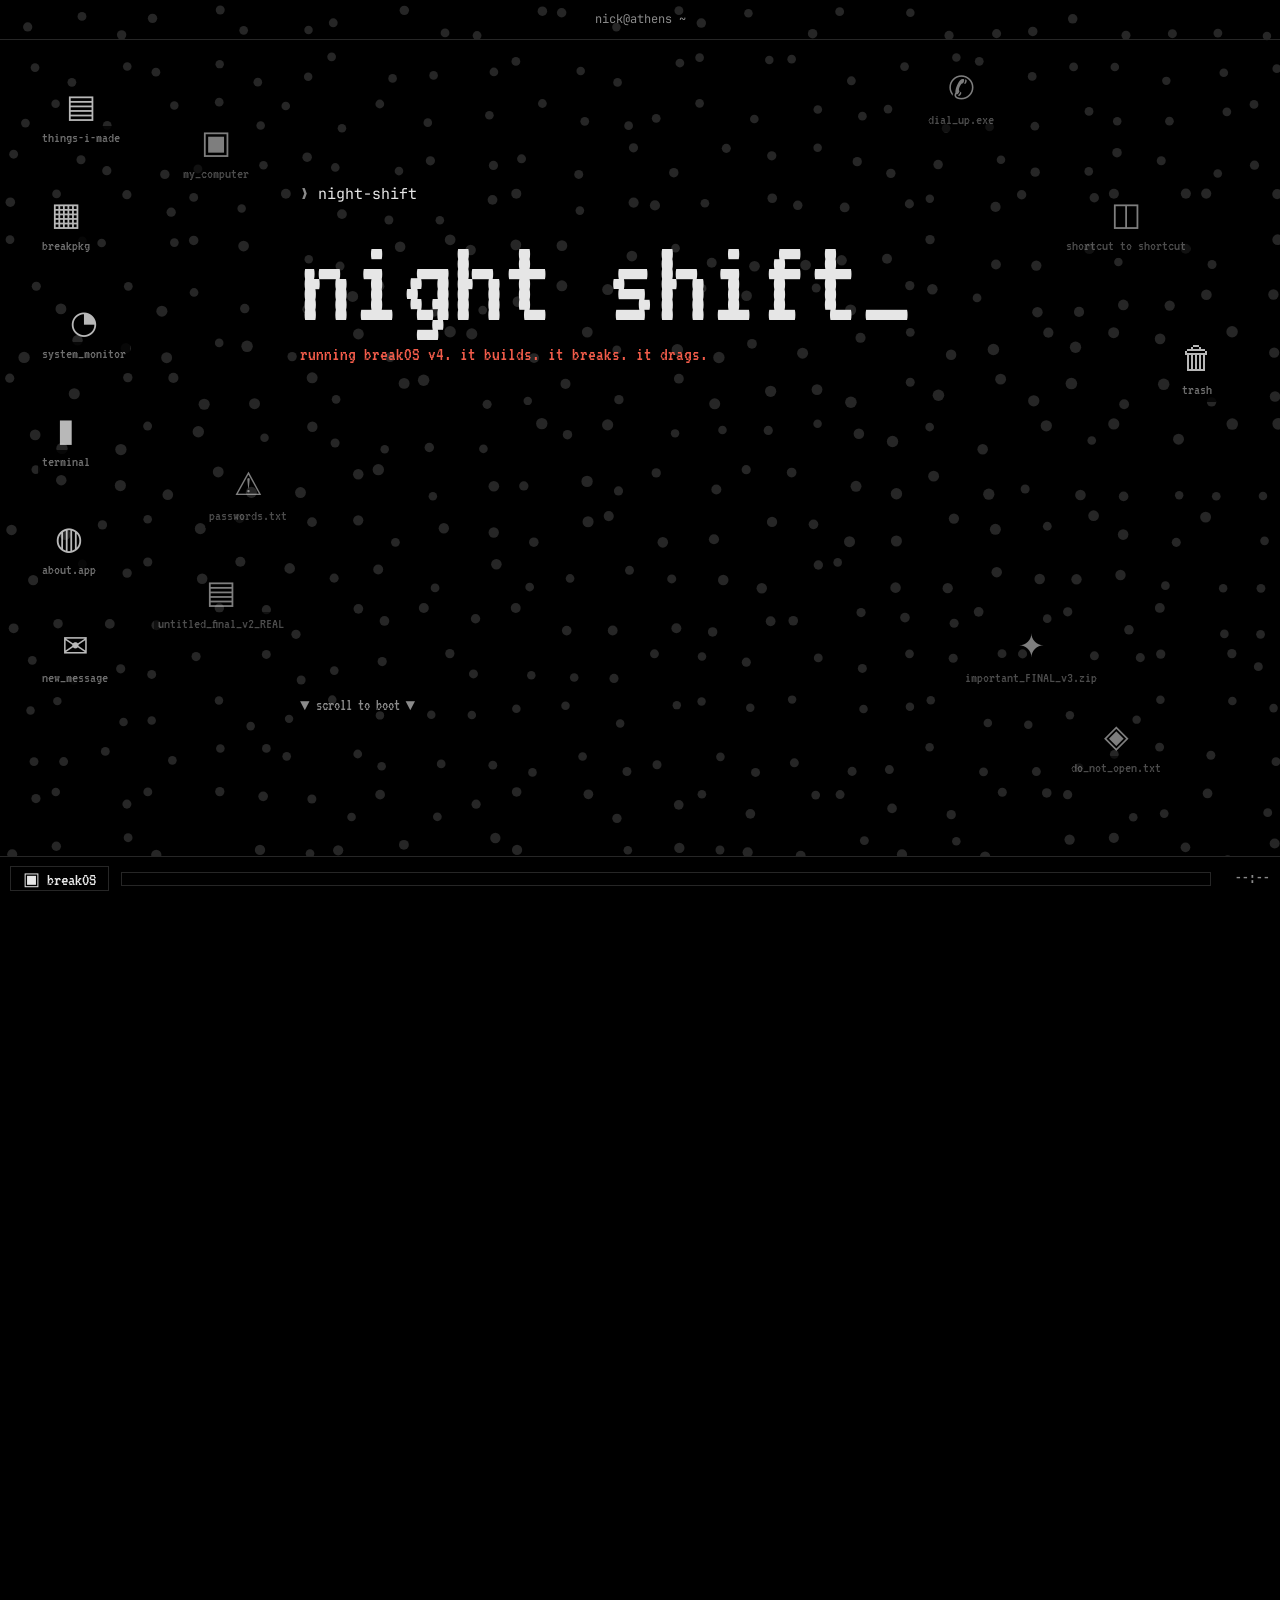
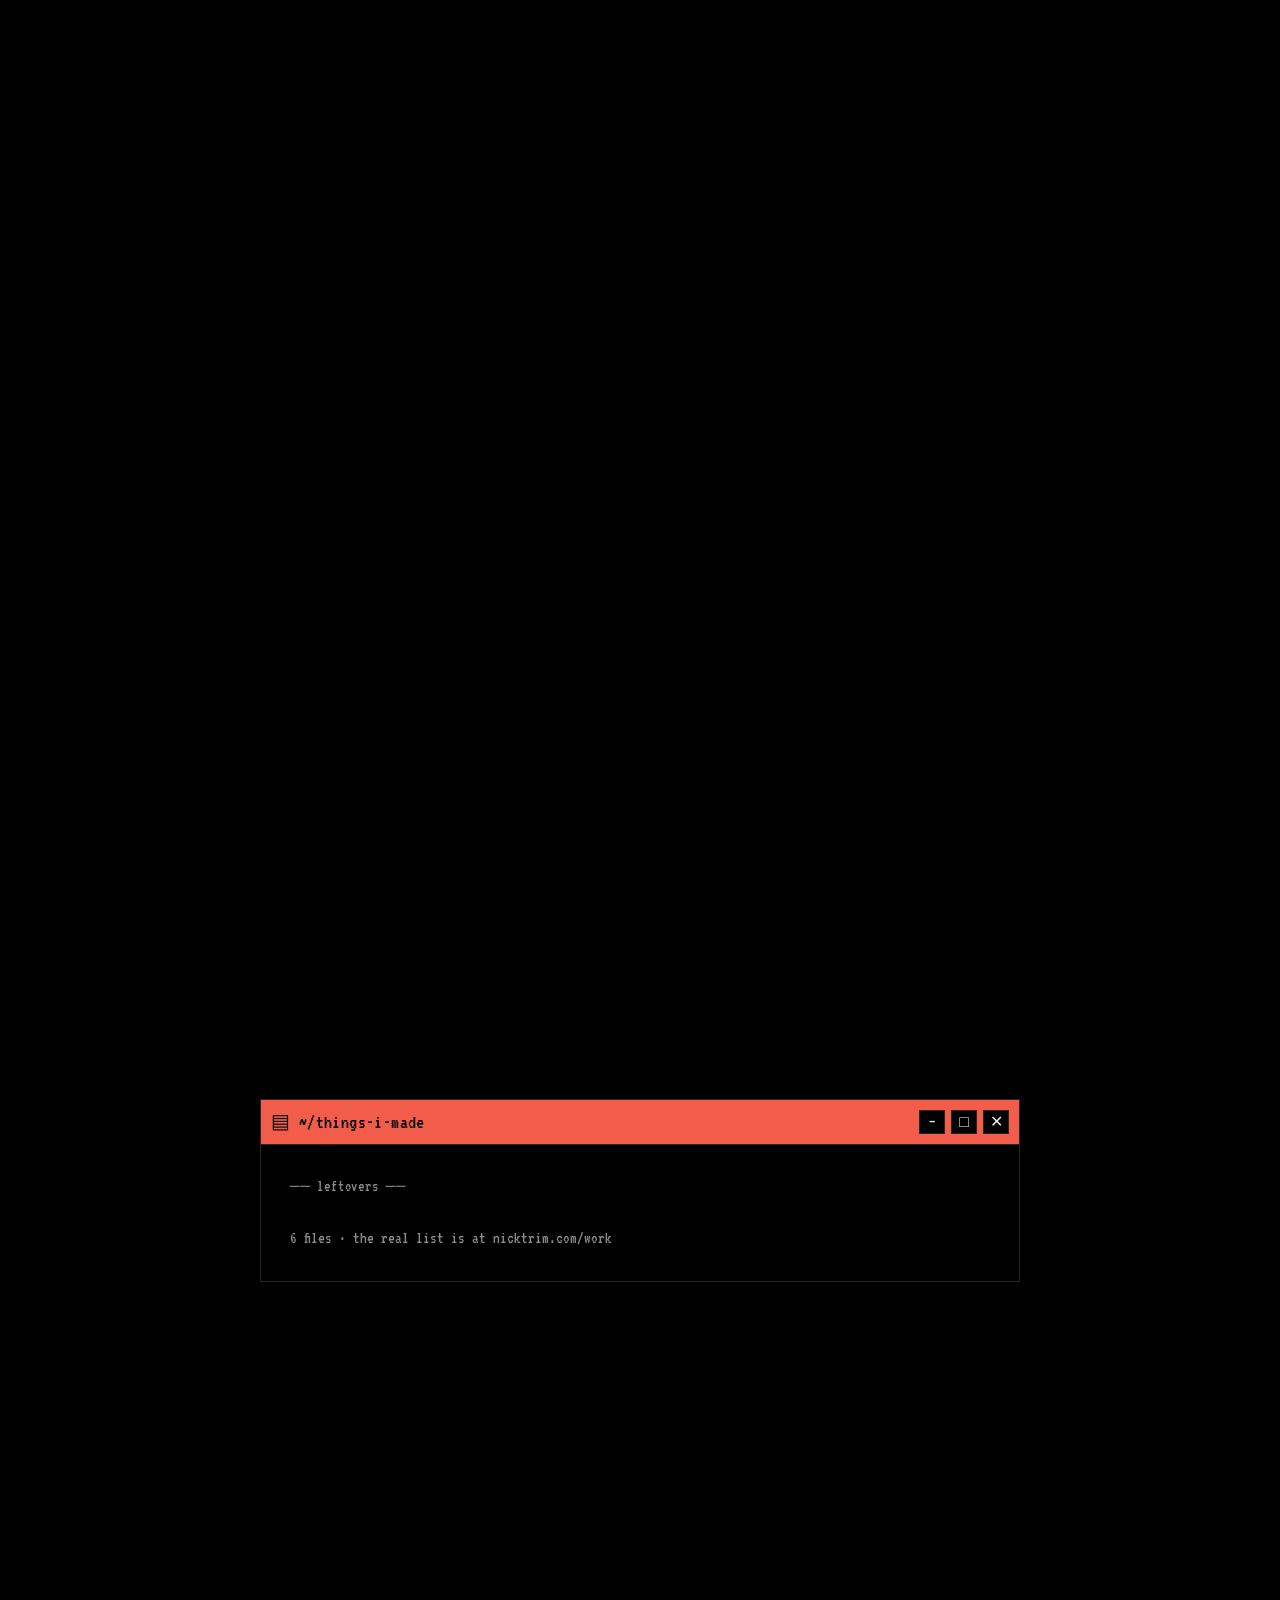
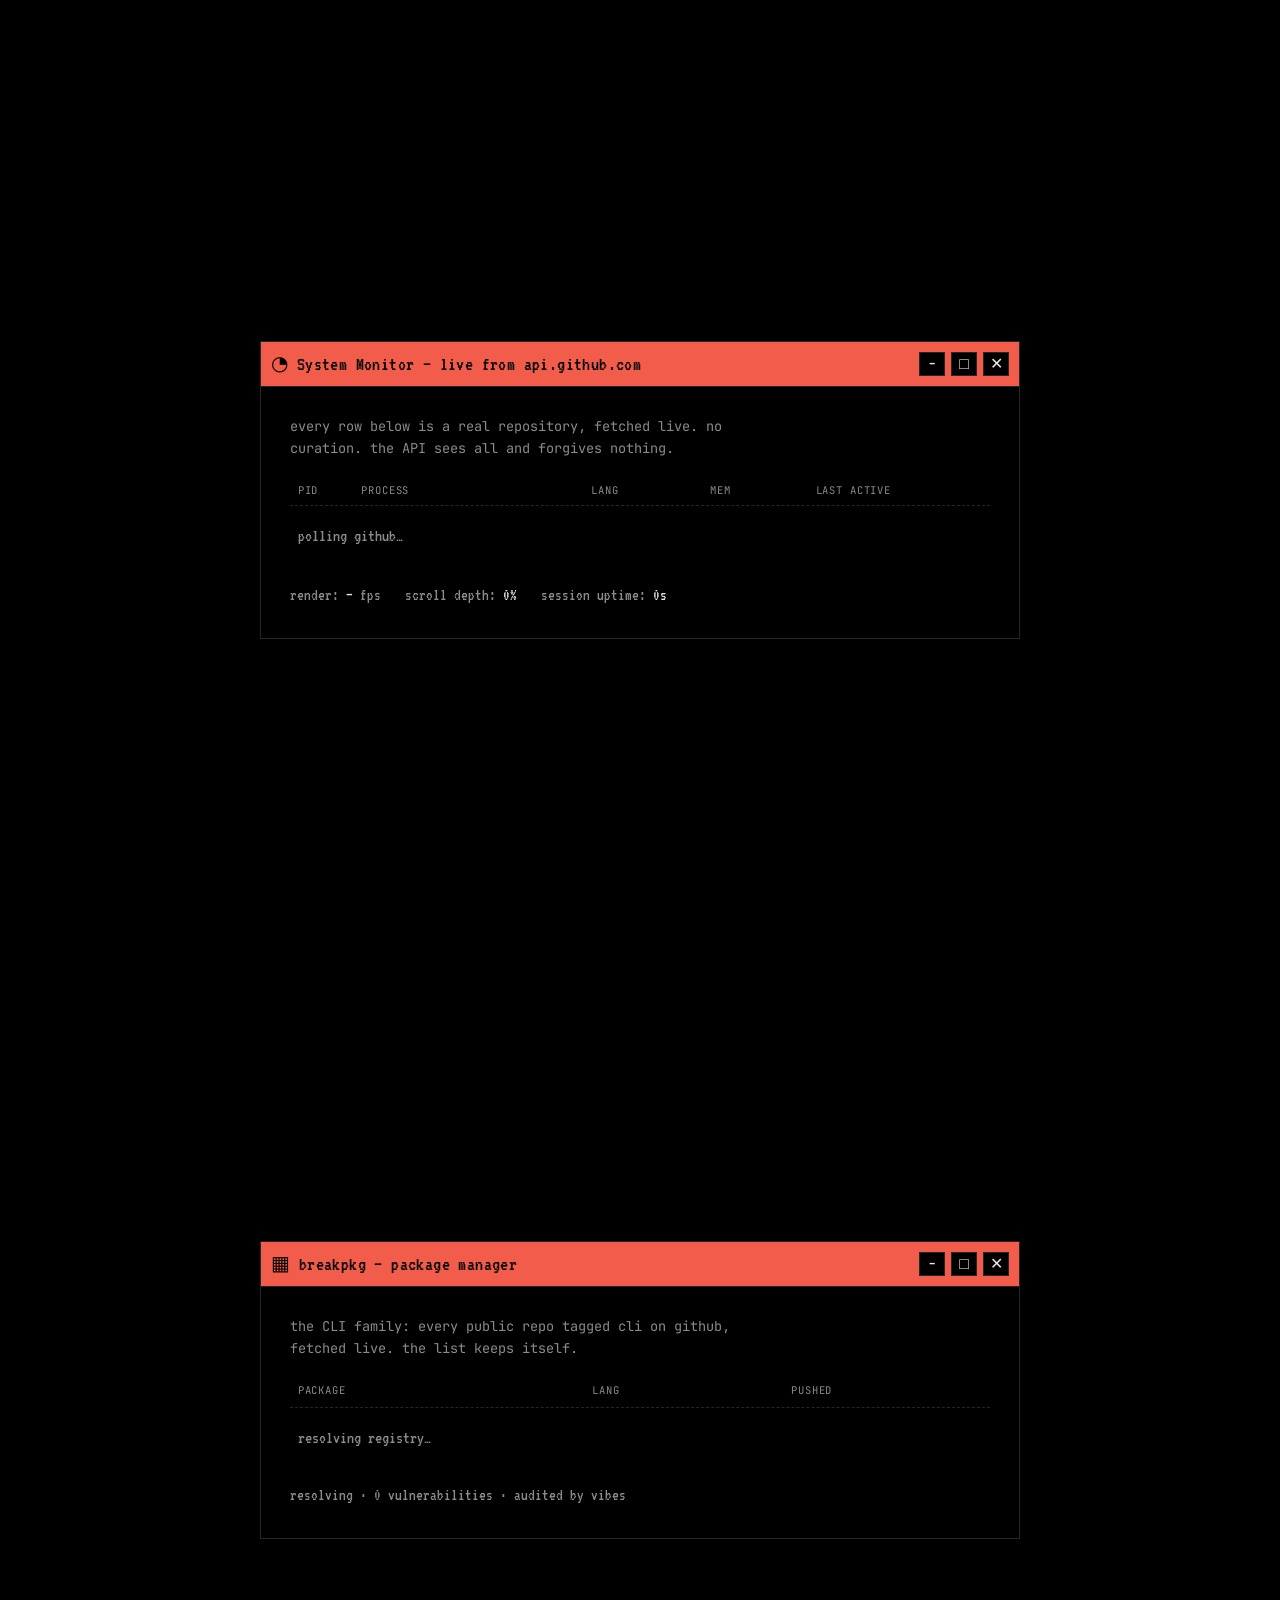
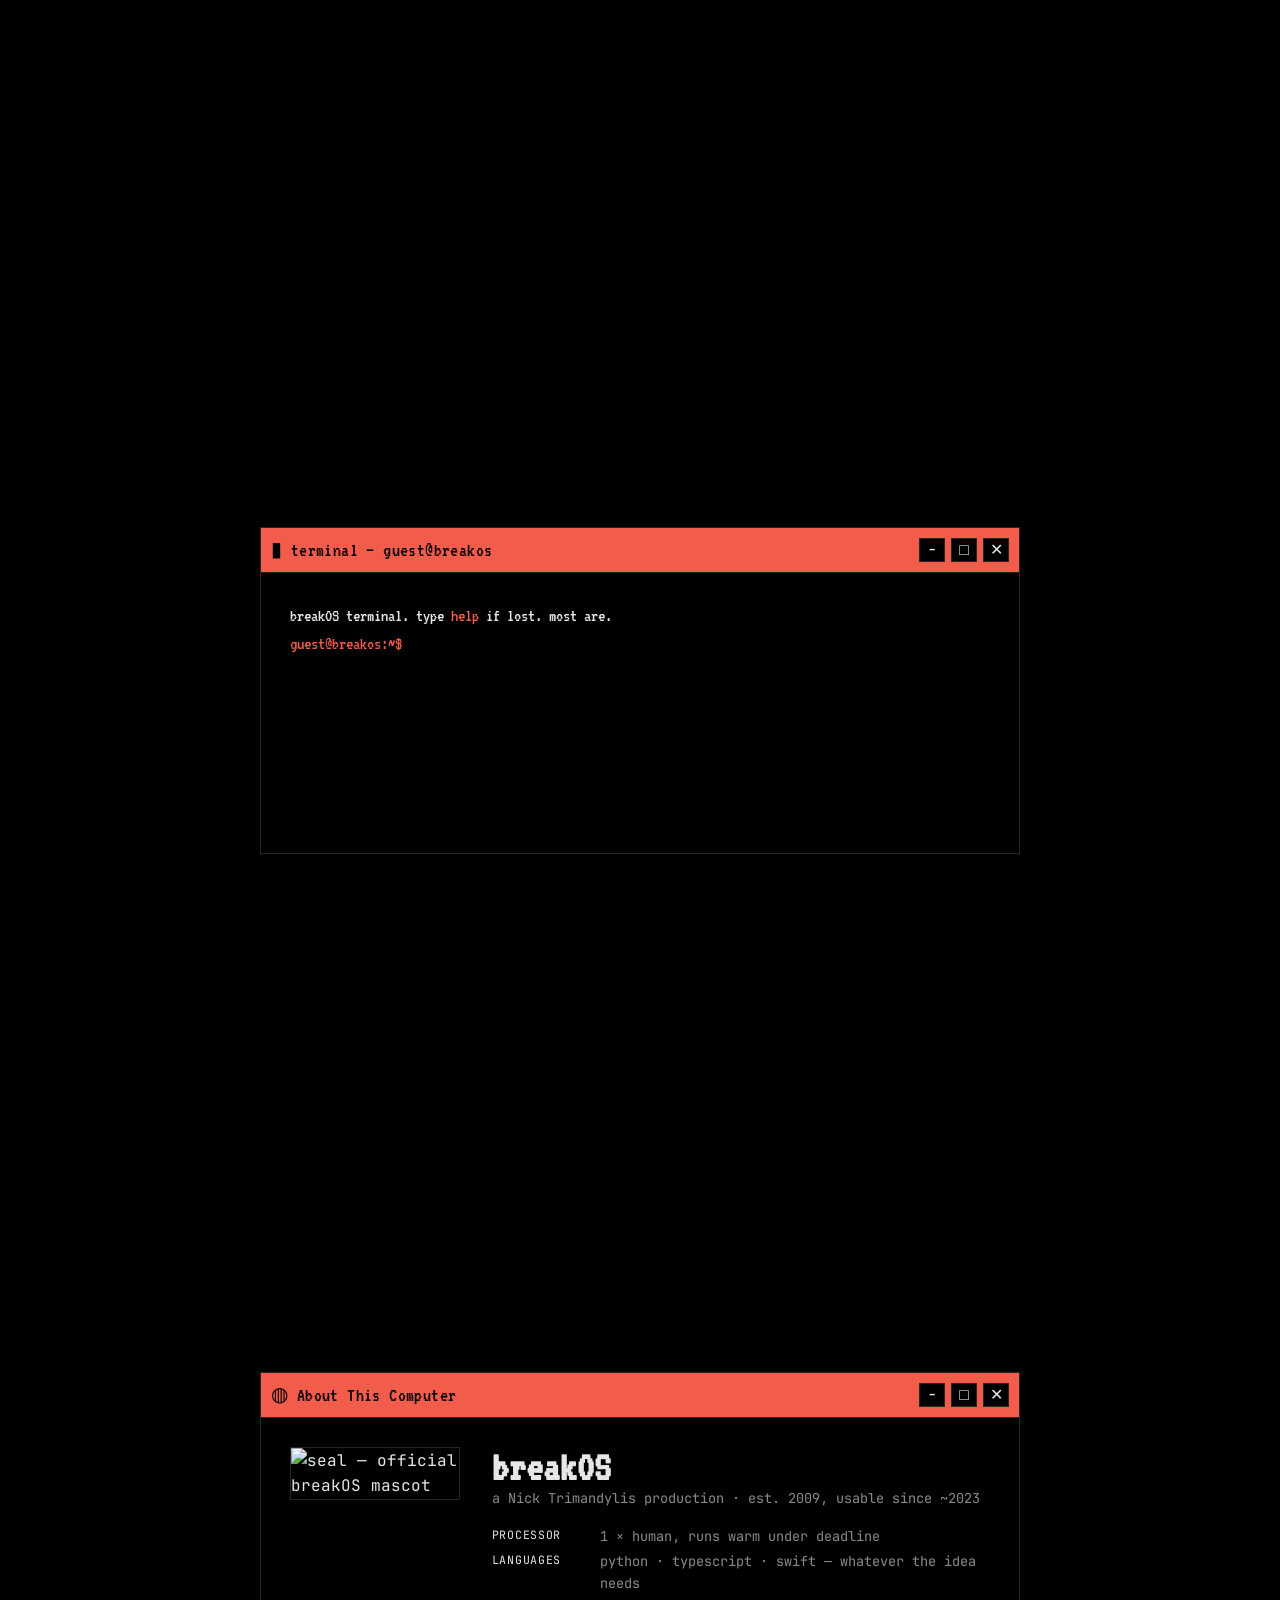
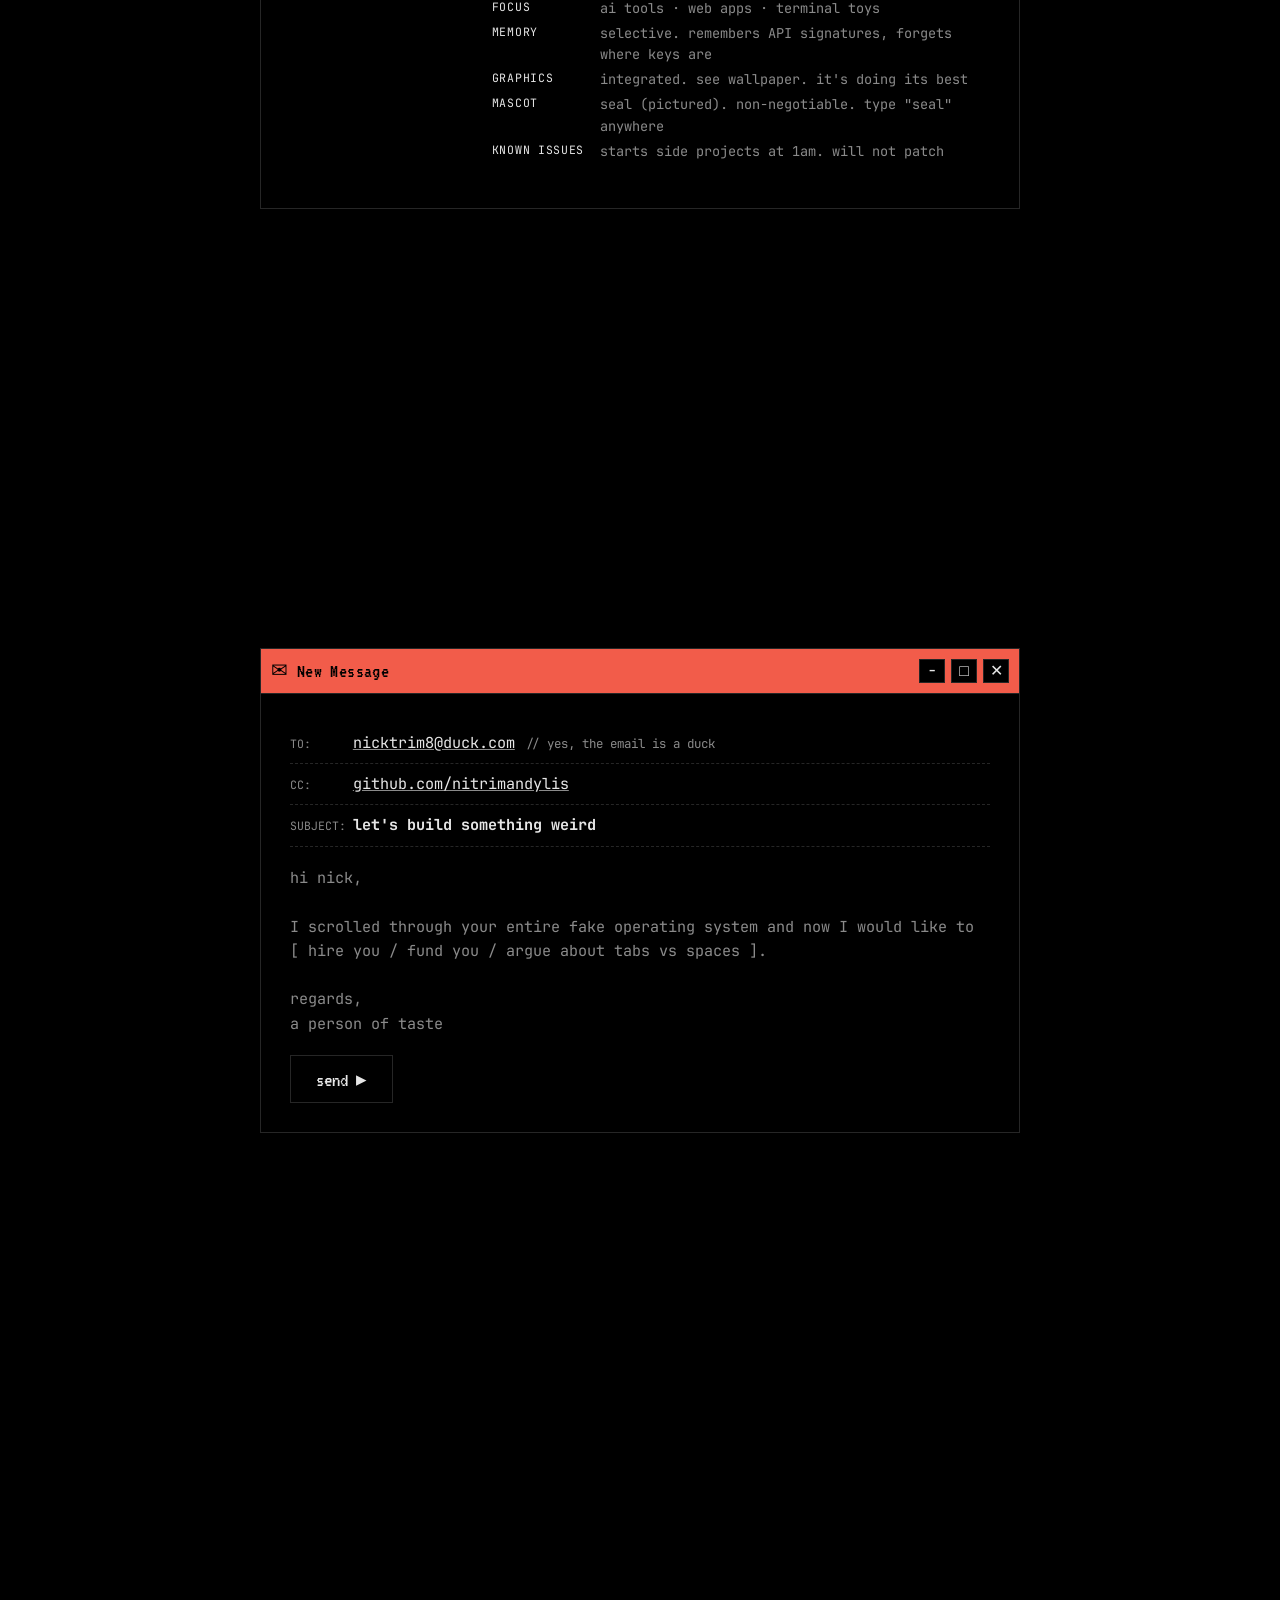
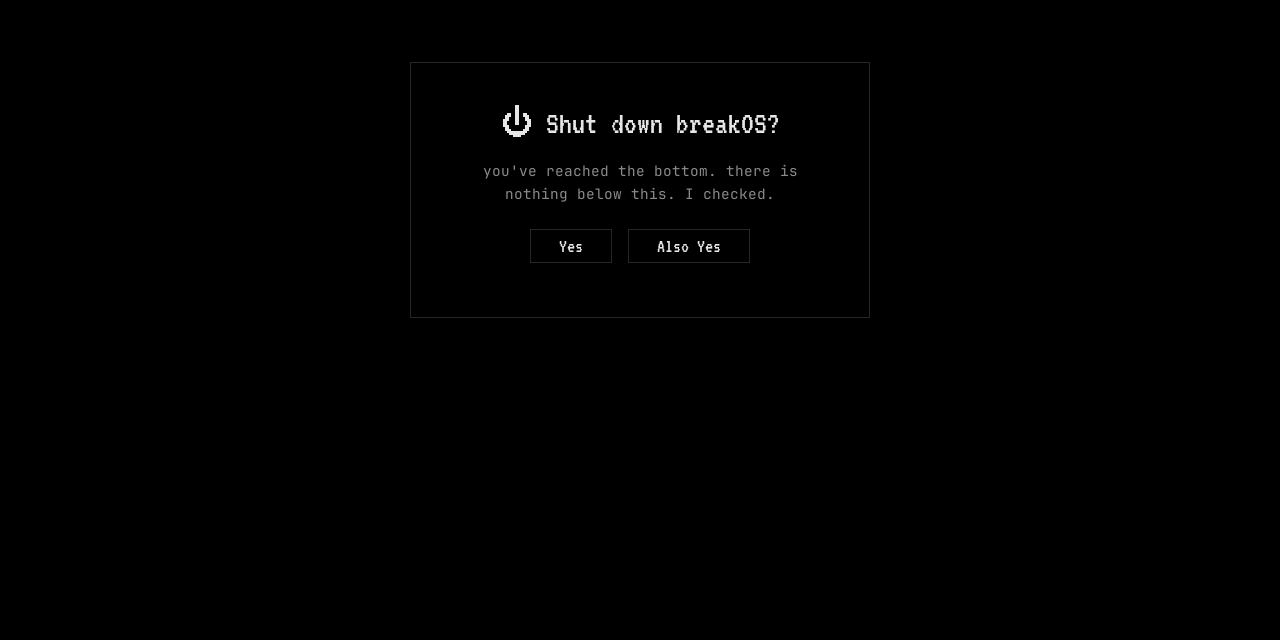
==== commit 5465b573: "tie night shift to nicktrim.com: shared title line and prompt, exits home, favicon, og card, JetBrai" ====
--- a/index.html
+++ b/index.html
@@ -9,14 +9,18 @@
     <meta property="og:description" content="the old site, disguised as an operating system." />
     <meta property="og:type" content="website" />
     <meta property="og:url" content="https://os.nicktrim.com/" />
-    <meta name="twitter:card" content="summary" />
+    <meta name="twitter:card" content="summary_large_image" />
     <meta name="twitter:title" content="night shift, nick trimandylis" />
     <meta name="twitter:description" content="the old site, disguised as an operating system." />
-    <link rel="icon" href="data:image/svg+xml,<svg xmlns=%22http://www.w3.org/2000/svg%22 viewBox=%220 0 100 100%22><text y=%22.9em%22 font-size=%2290%22>💻</text></svg>" />
+    <meta property="og:image" content="https://os.nicktrim.com/assets/og.png" />
+    <meta property="og:image:width" content="1200" />
+    <meta property="og:image:height" content="630" />
+    <meta property="og:image:alt" content="night-shift(8), the old site, disguised as an operating system" />
+    <link rel="icon" href="assets/favicon.svg" type="image/svg+xml" />
     <link rel="preconnect" href="https://fonts.googleapis.com" />
     <link rel="preconnect" href="https://fonts.gstatic.com" crossorigin />
     <link
-      href="https://fonts.googleapis.com/css2?family=VT323&family=Atkinson+Hyperlegible:ital,wght@0,400;0,700;1,400&family=IBM+Plex+Mono:wght@400;500&family=Outfit:wght@600;800&family=JetBrains+Mono:wght@400;700&family=Space+Grotesk:wght@700&display=swap"
+      href="https://fonts.googleapis.com/css2?family=VT323&family=Outfit:wght@600;800&family=Space+Grotesk:wght@700&display=swap"
       rel="stylesheet"
     />
     <link rel="stylesheet" href="css/breakos.css" />
@@ -81,7 +85,9 @@
       <!-- ══ BOOT — scroll-driven ══ -->
       <section id="boot">
         <div class="boot-pin">
+          <header class="boot-titleline">nick@athens ~</header>
           <div class="boot-screen">
+            <p class="boot-cmd"><span>❯</span> night-shift</p>
             <p class="boot-brand">night shift<span class="blink">_</span></p>
             <p class="boot-ver">running breakOS v4. it builds. it breaks. it drags.</p>
             <div class="boot-log" id="boot-log"></div>
--- a/css/breakos.css
+++ b/css/breakos.css
@@ -1,3 +1,11 @@
+/* nicktrim.com's own font file, so both sites set text the same */
+@font-face {
+  font-family: "JetBrains Mono";
+  src: url("../assets/fonts/JetBrainsMono.woff2") format("woff2");
+  font-weight: 400 800;
+  font-display: swap;
+}
+
 *,
 *::before,
 *::after {
@@ -17,8 +25,8 @@
   --coral: #f25c4a;
   --win: #000;
   --ff-chrome: "VT323", monospace;
-  --ff-body: "Atkinson Hyperlegible", sans-serif;
-  --ff-mono: "IBM Plex Mono", monospace;
+  --ff-body: "JetBrains Mono", ui-monospace, monospace;
+  --ff-mono: "JetBrains Mono", ui-monospace, monospace;
   --ease: cubic-bezier(0.16, 1, 0.3, 1);
   /* strong ease-out — UI enters want punch, not mush */
   --ease-strong: cubic-bezier(0.23, 1, 0.32, 1);
@@ -110,6 +118,27 @@
   display: flex;
   align-items: center;
   justify-content: center;
+}
+/* the same title line nicktrim.com opens with: you launched this from there */
+.boot-titleline {
+  position: absolute;
+  top: 0;
+  left: 0;
+  right: 0;
+  padding: 10px 24px;
+  border-bottom: 1px solid var(--line);
+  font-family: var(--ff-mono);
+  font-size: 12px;
+  text-align: center;
+  color: var(--ink-soft);
+}
+.boot-cmd {
+  font-family: var(--ff-mono);
+  font-size: 15px;
+  margin-bottom: 1.2rem;
+}
+.boot-cmd span {
+  color: var(--ink-soft);
 }
 .boot-screen {
   width: min(680px, 92vw);
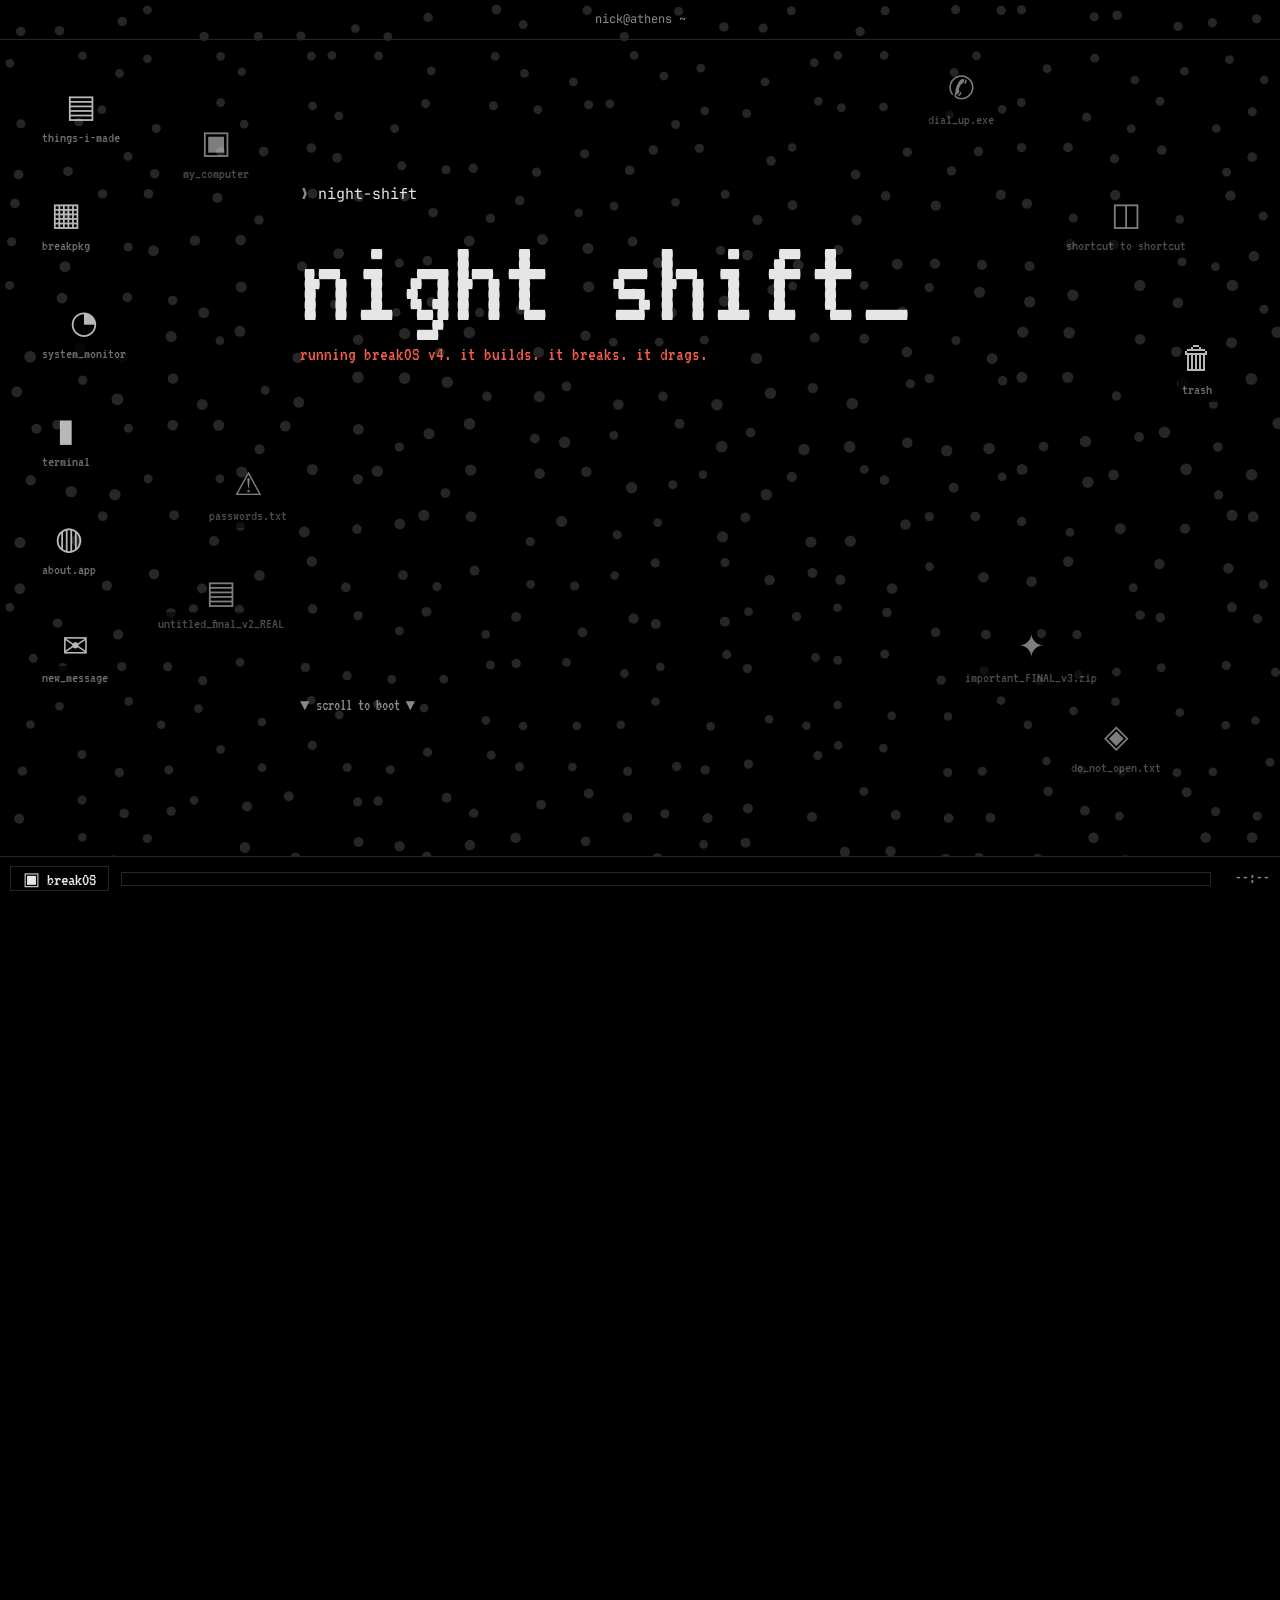
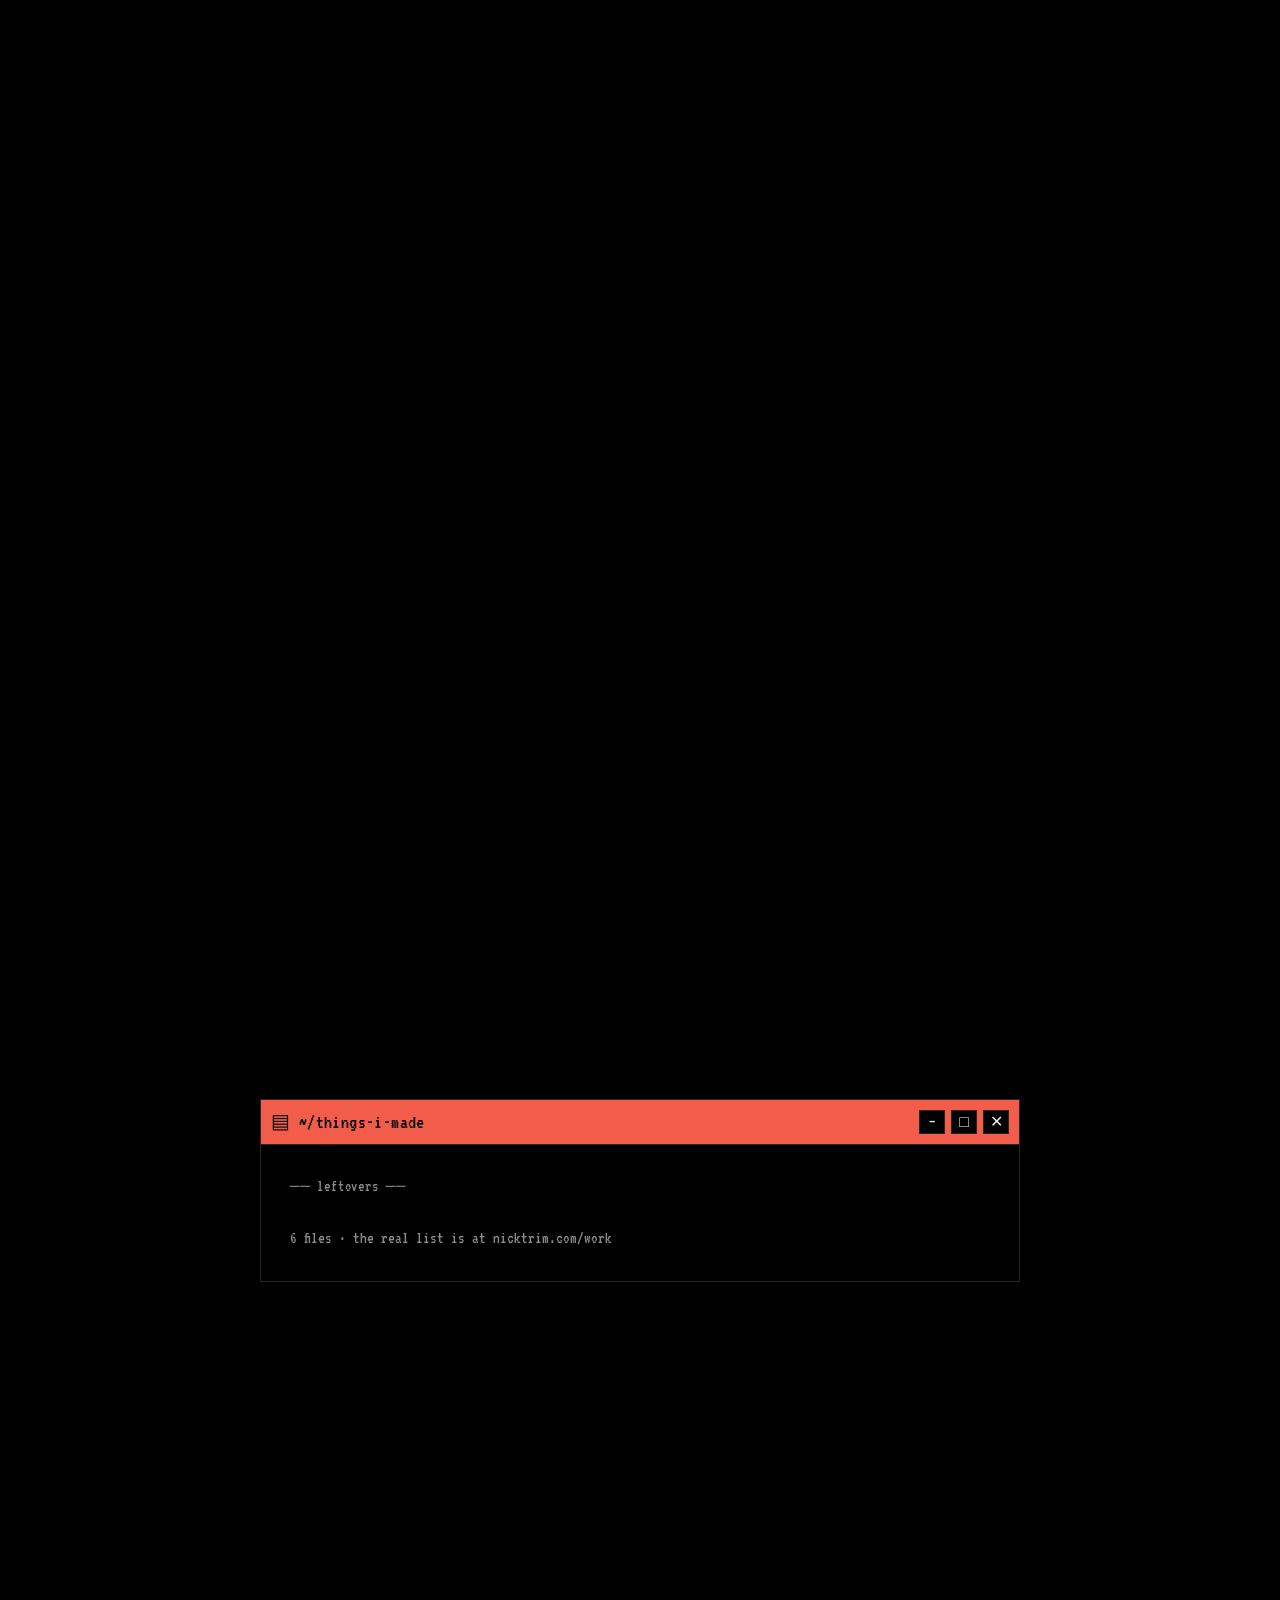
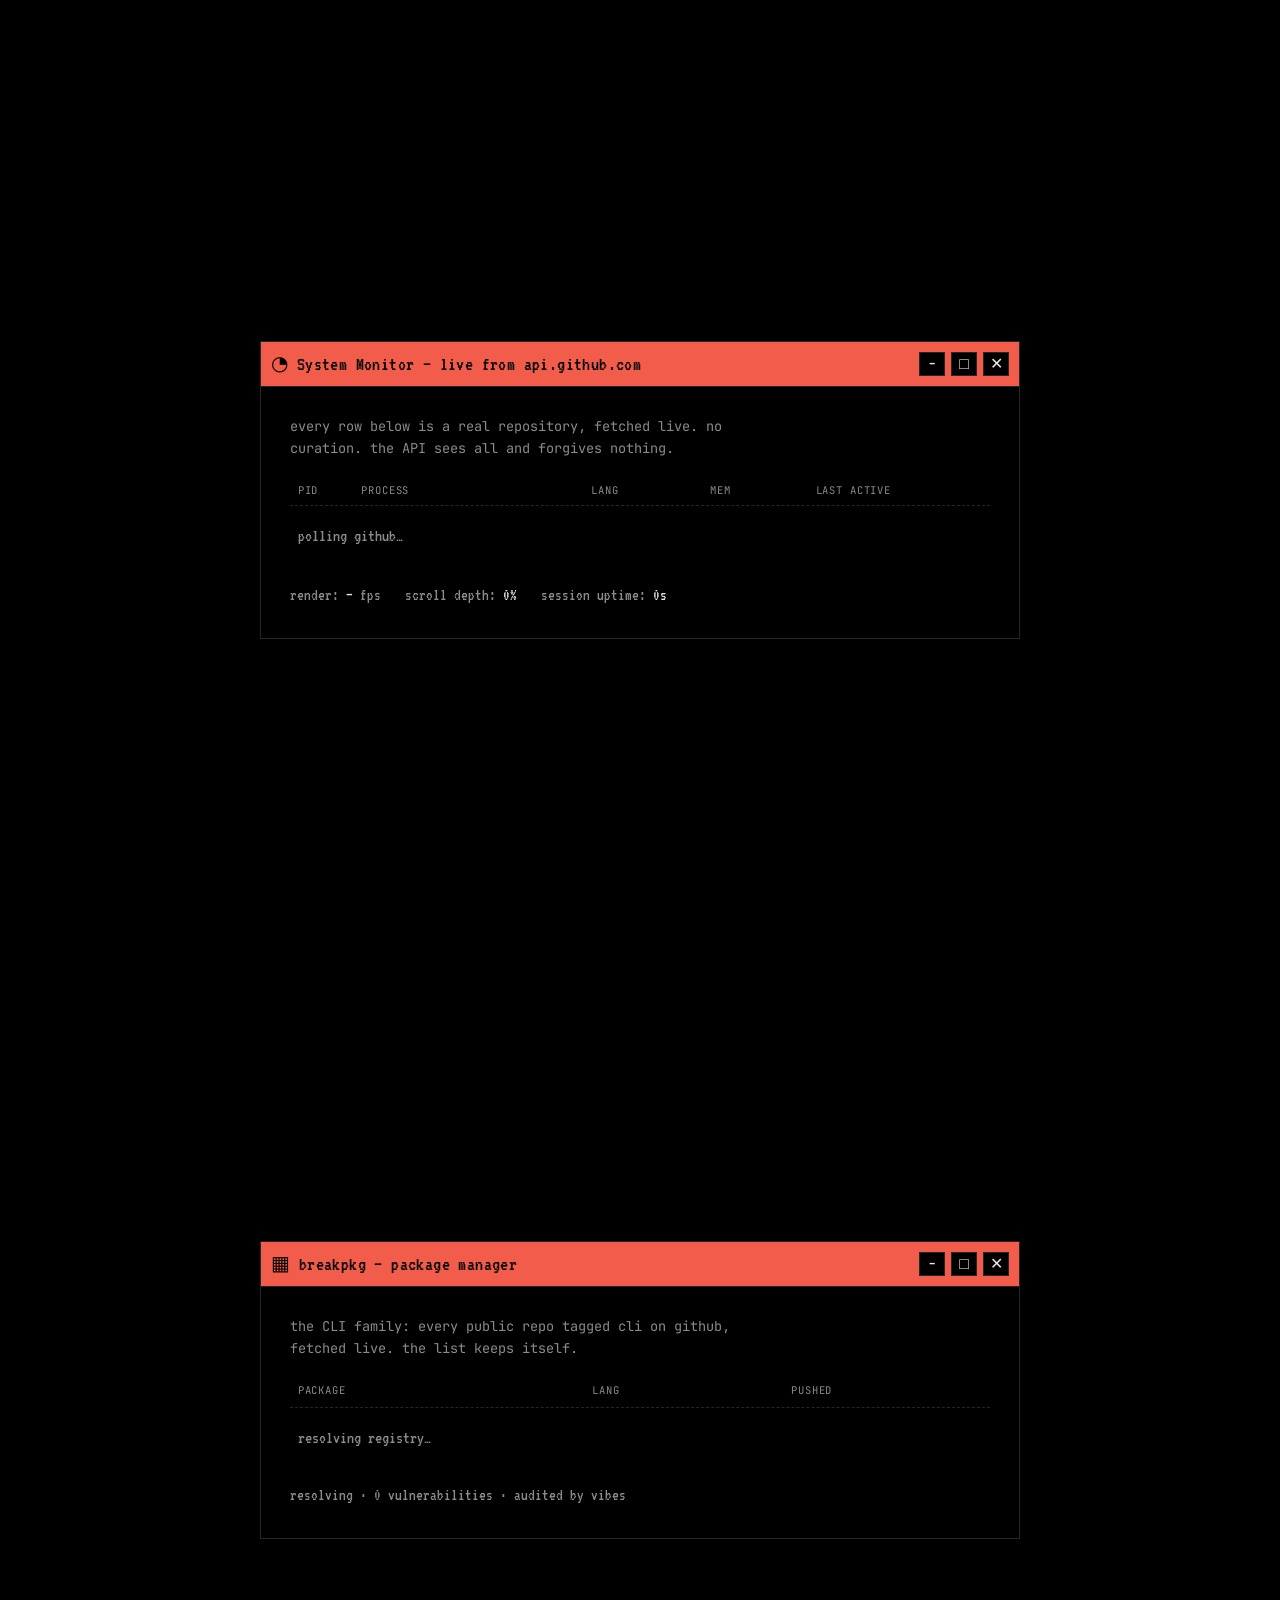
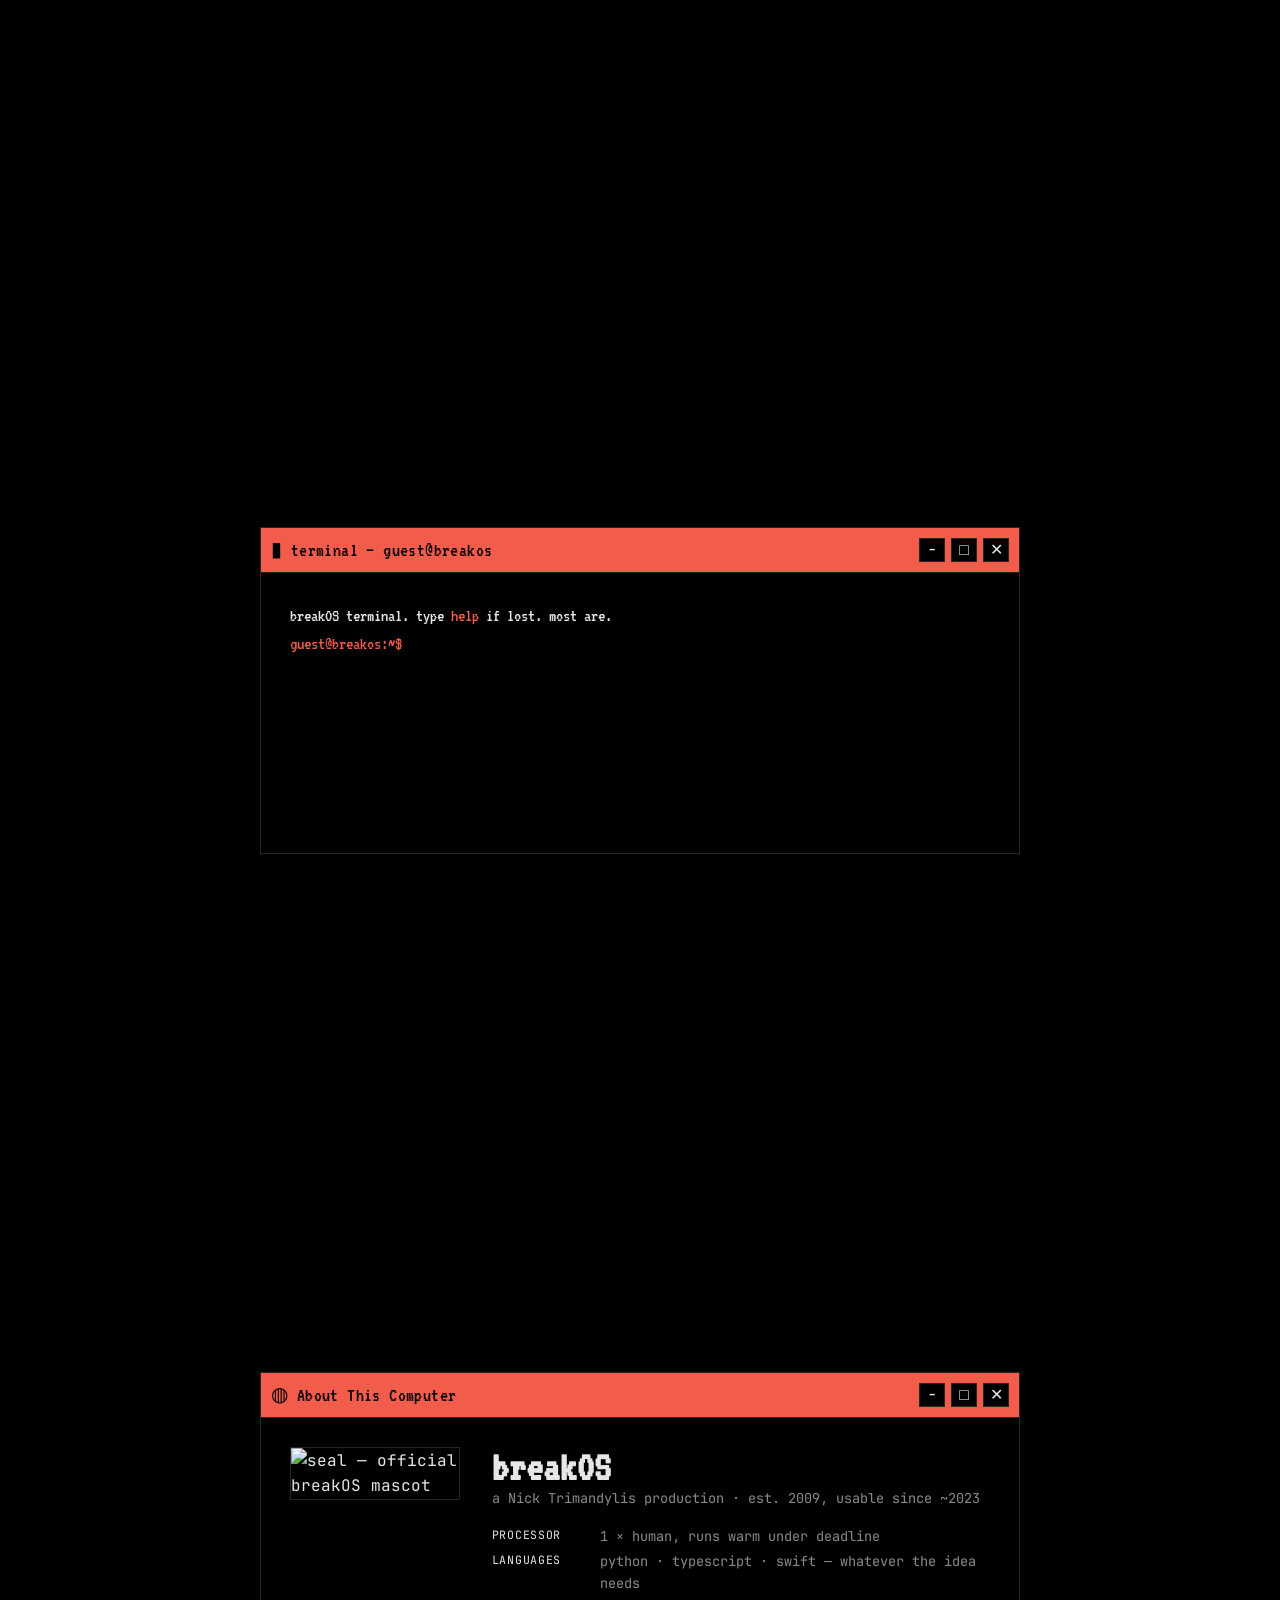
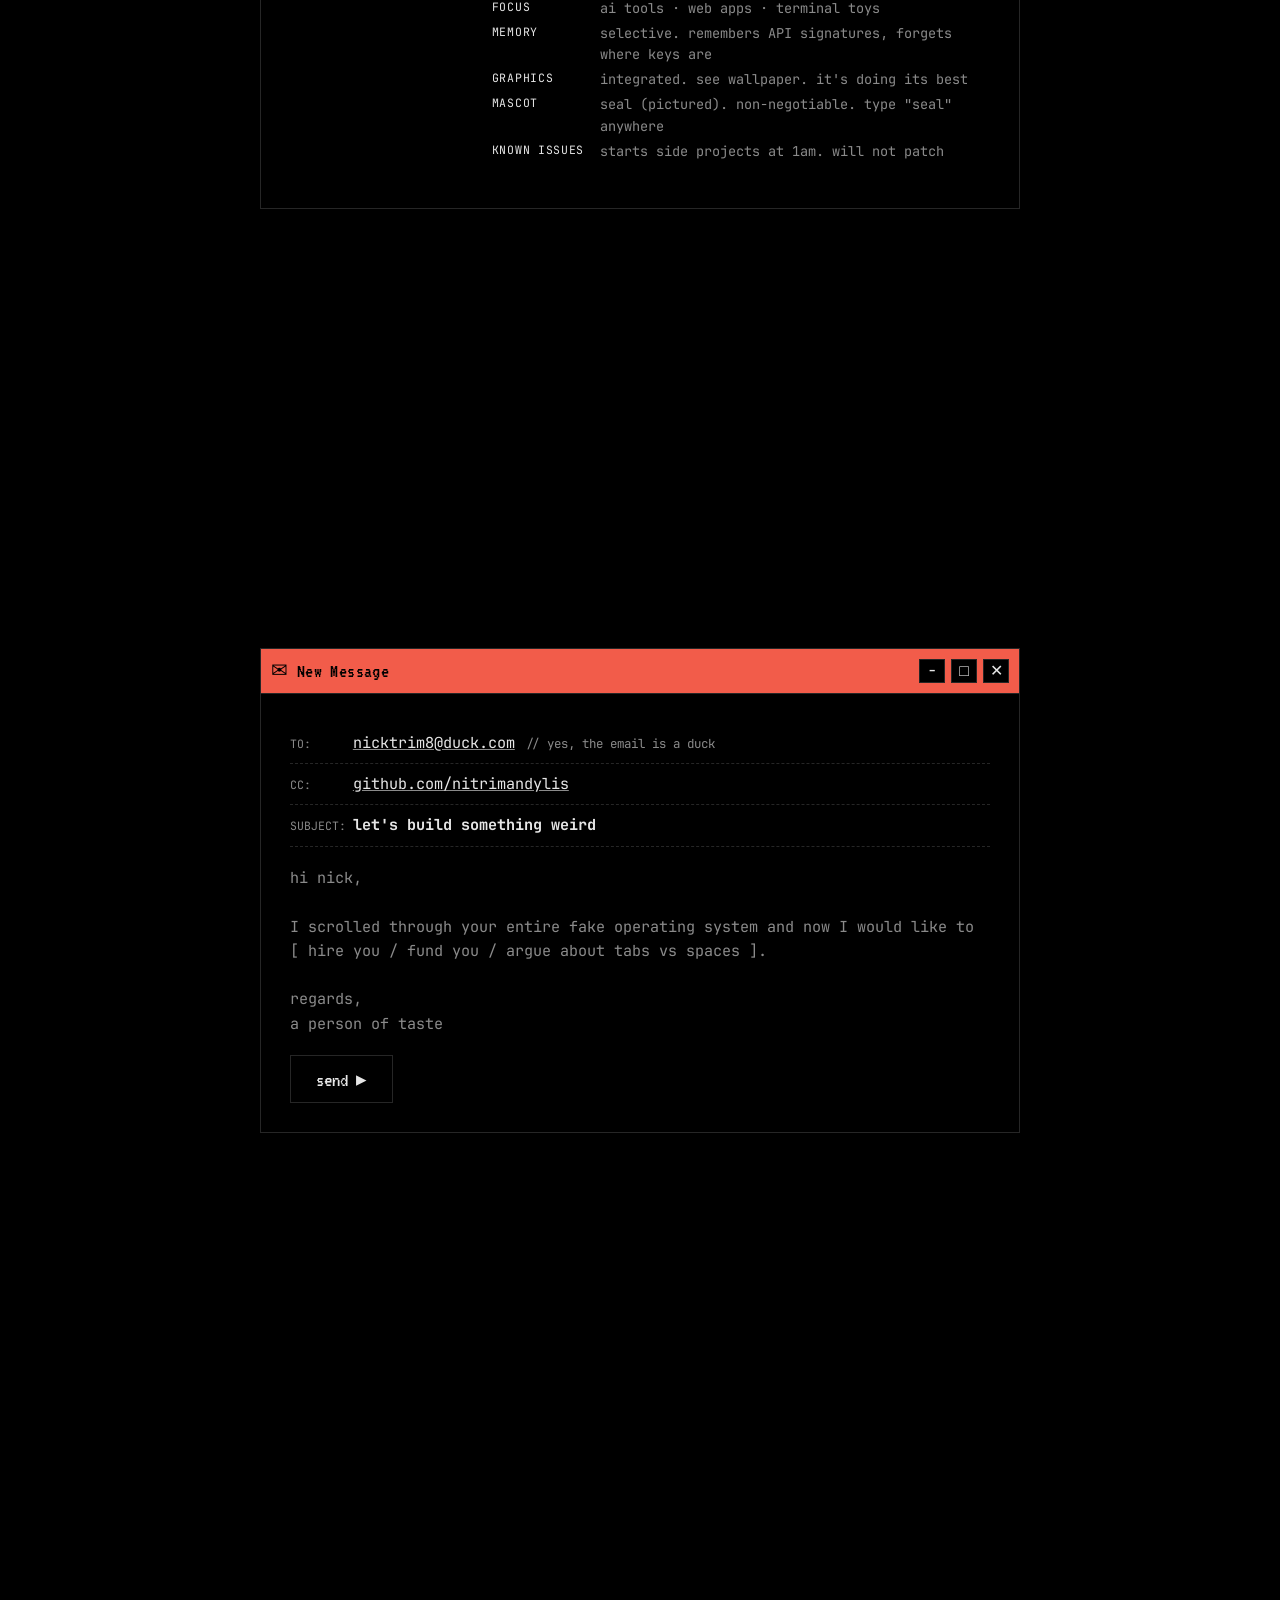
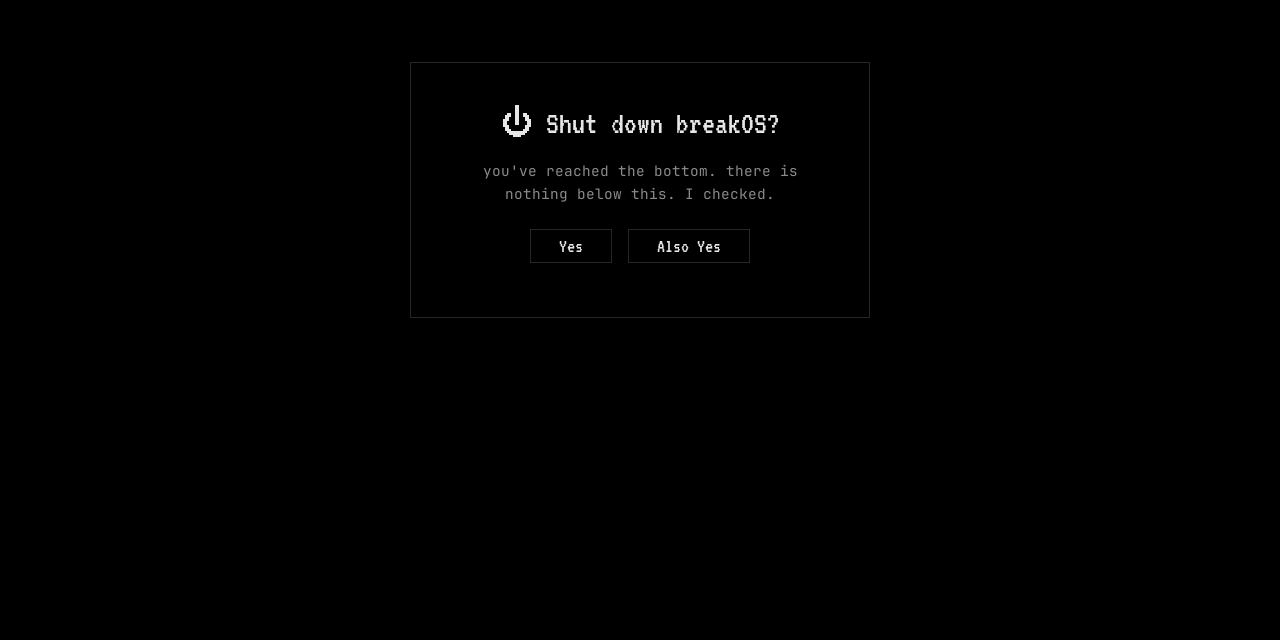
==== commit 10a21e3f: "version css and js urls so a deploy never pairs new html with cached css" ====
--- a/index.html
+++ b/index.html
@@ -23,7 +23,7 @@
       href="https://fonts.googleapis.com/css2?family=VT323&family=Outfit:wght@600;800&family=Space+Grotesk:wght@700&display=swap"
       rel="stylesheet"
     />
-    <link rel="stylesheet" href="css/breakos.css" />
+    <link rel="stylesheet" href="css/breakos.css?v=4.1" />
   </head>
   <body>
     <!-- live wallpaper -->
@@ -454,11 +454,11 @@
     <script src="https://unpkg.com/@studio-freight/lenis@1.0.42/dist/lenis.min.js"></script>
     <script src="https://unpkg.com/gsap@3.12.5/dist/gsap.min.js"></script>
     <script src="https://unpkg.com/gsap@3.12.5/dist/ScrollTrigger.min.js"></script>
-    <script src="js/wallpaper.js"></script>
-    <script src="js/os.js"></script>
-    <script src="js/boot.js"></script>
-    <script src="js/monitor.js"></script>
-    <script src="js/breakpkg.js"></script>
-    <script src="js/terminal.js"></script>
+    <script src="js/wallpaper.js?v=4.1"></script>
+    <script src="js/os.js?v=4.1"></script>
+    <script src="js/boot.js?v=4.1"></script>
+    <script src="js/monitor.js?v=4.1"></script>
+    <script src="js/breakpkg.js?v=4.1"></script>
+    <script src="js/terminal.js?v=4.1"></script>
   </body>
 </html>
